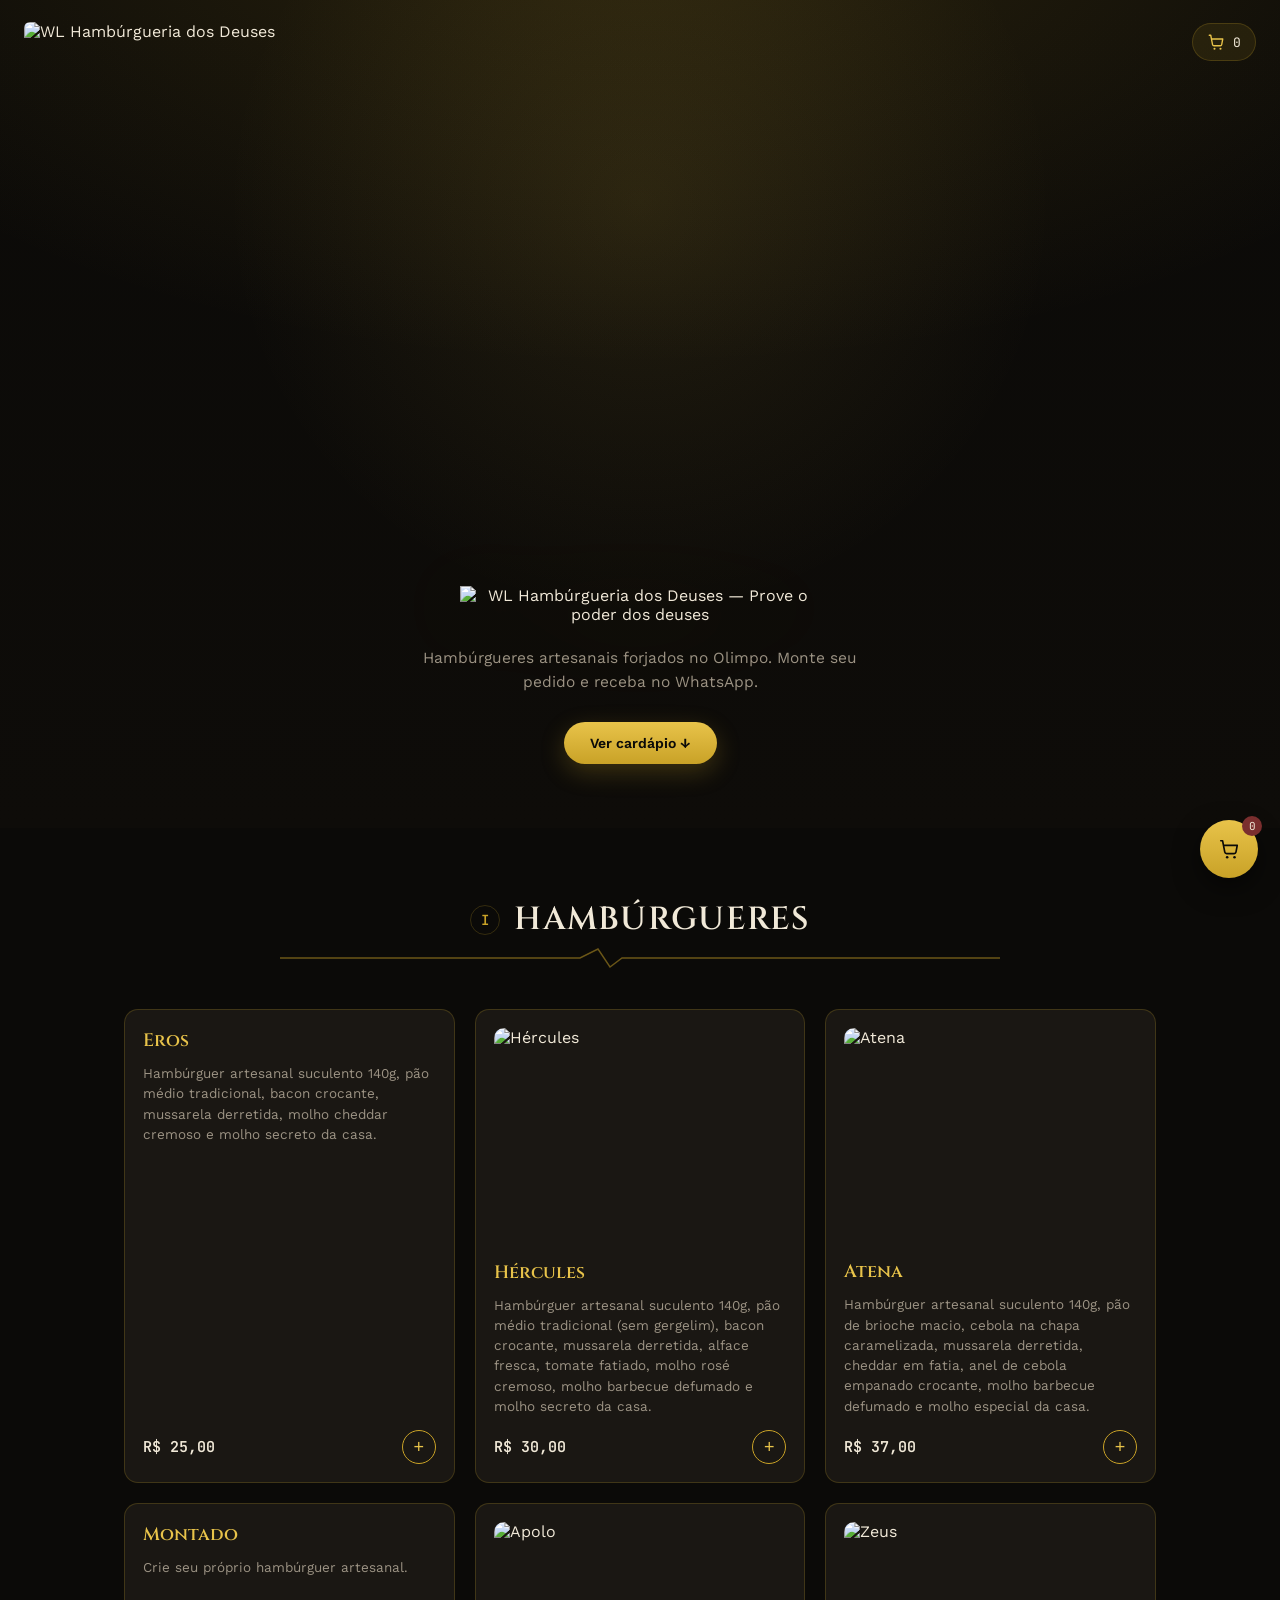
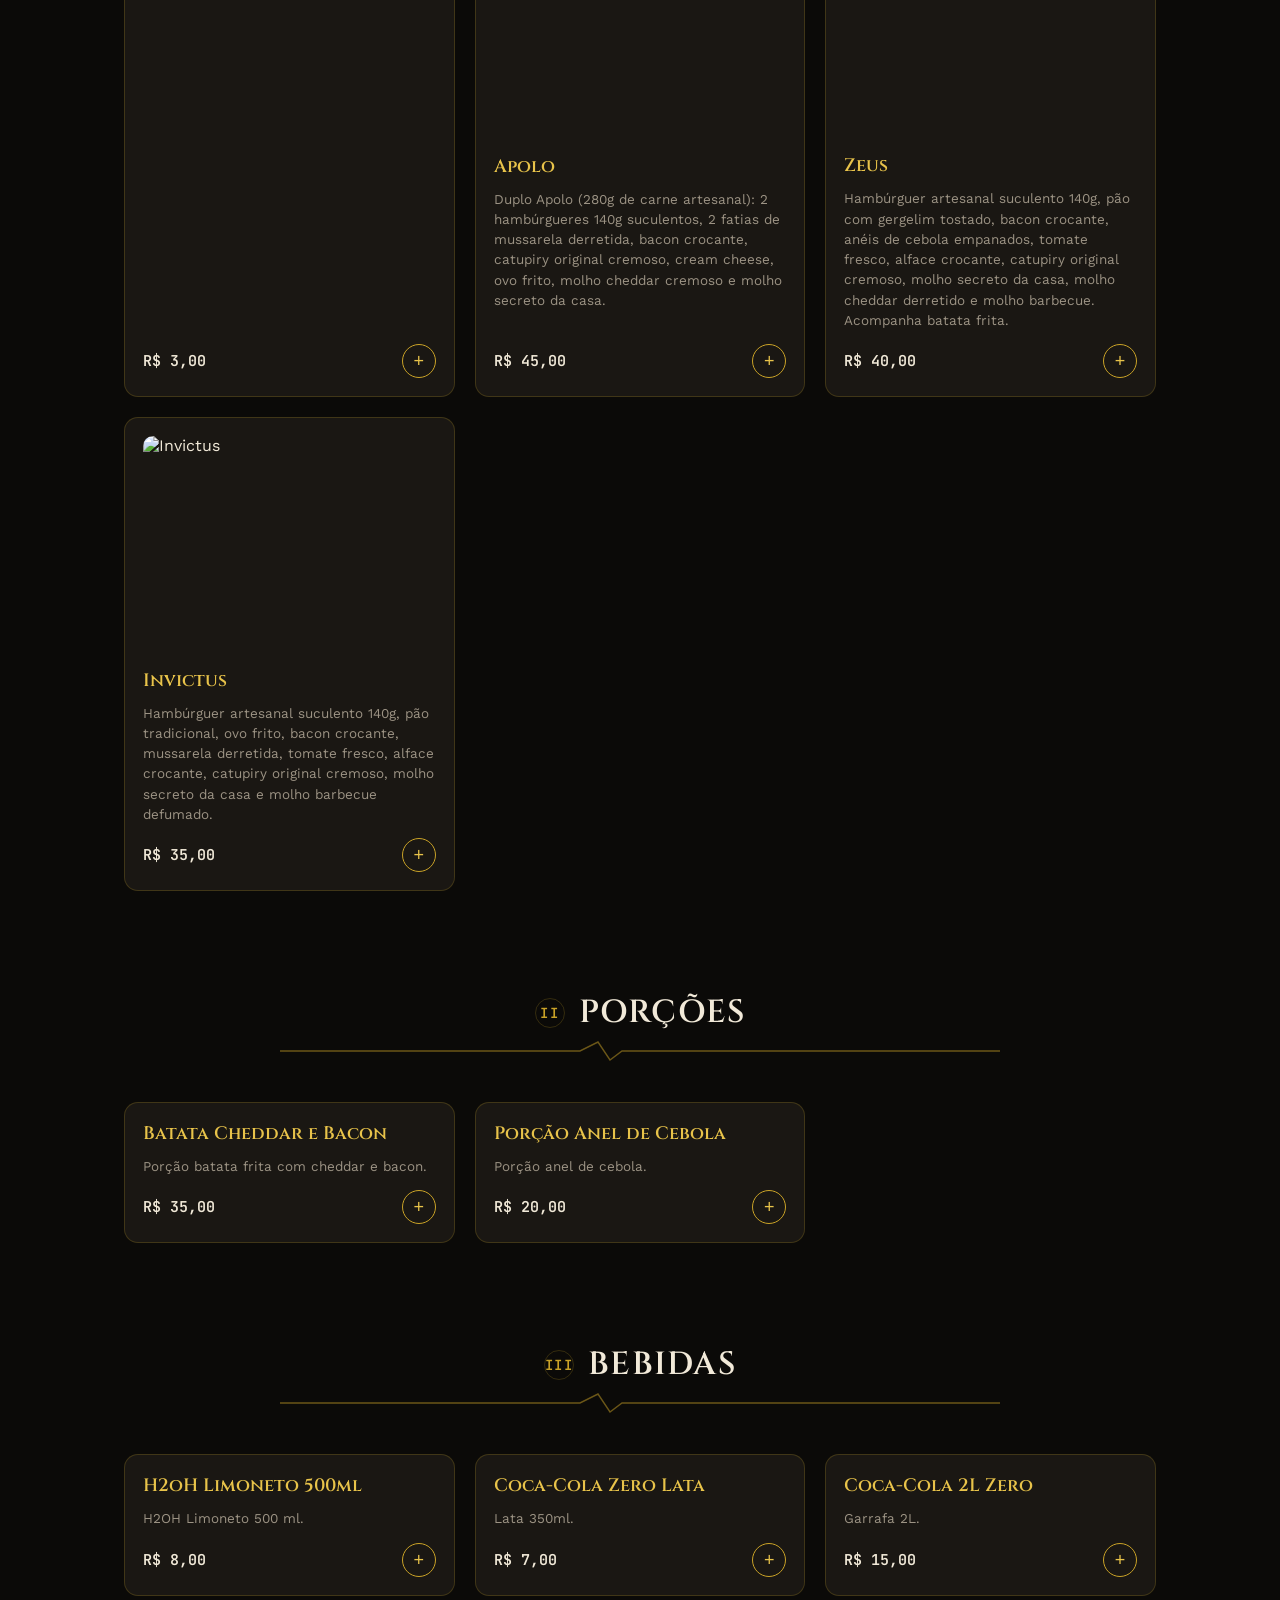
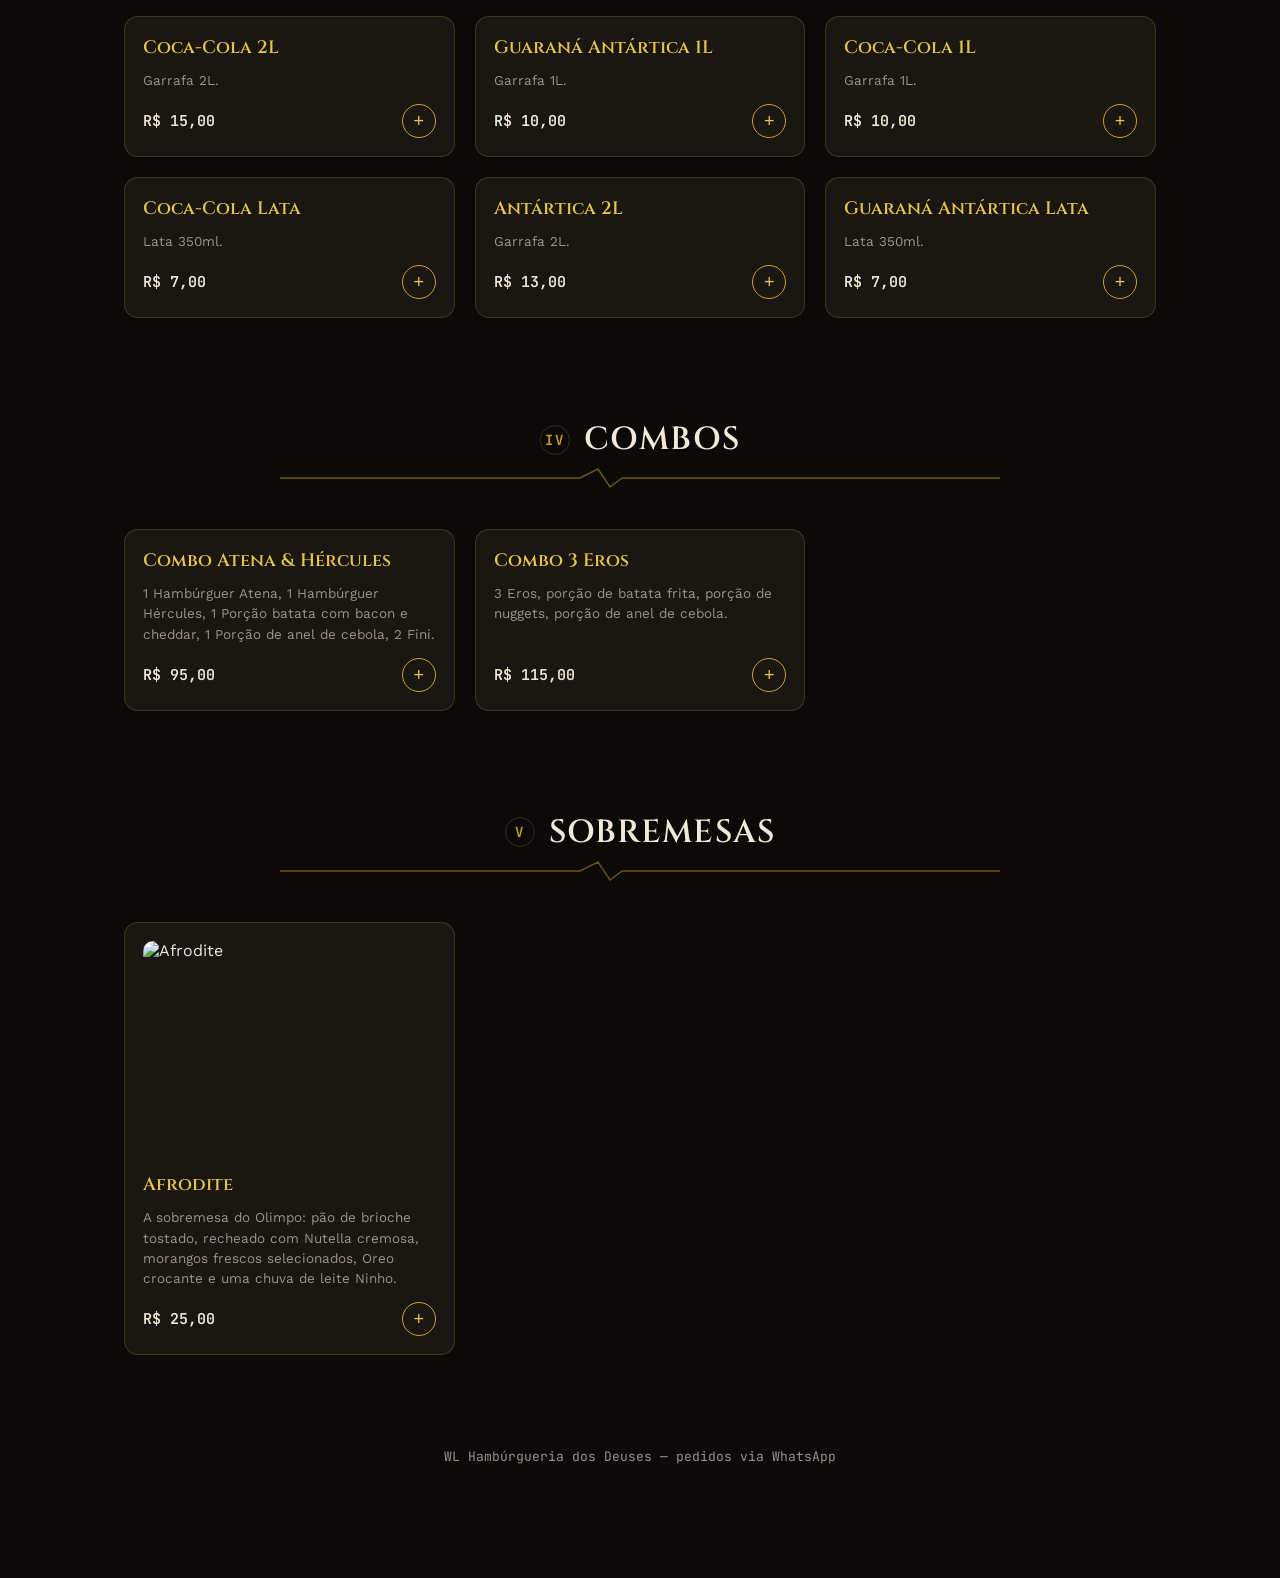
==== index.html @ 0601a6f3 "Add files via upload" ====
<!DOCTYPE html>
<html lang="pt-BR">
<head>
<meta charset="UTF-8">
<meta name="viewport" content="width=device-width, initial-scale=1.0">
<title>WL Hambúrgueria dos Deuses</title>
<meta name="description" content="Cardápio digital da WL Hambúrgueria dos Deuses — peça pelo WhatsApp.">
<link rel="preconnect" href="https://fonts.googleapis.com">
<link rel="preconnect" href="https://fonts.gstatic.com" crossorigin>
<link href="https://fonts.googleapis.com/css2?family=Cinzel:wght@500;600;700;800&family=Work+Sans:wght@400;500;600;700&family=JetBrains+Mono:wght@500;600&display=swap" rel="stylesheet">
<link rel="stylesheet" href="styles.css">
</head>
<body>

<!-- Lightning bolt divider template (reused via CSS background) -->

<header class="hero">
  <div class="hero-glow"></div>
  <nav class="topbar">
    <img src="logo.jpg" alt="WL Hambúrgueria dos Deuses" class="brand-logo">
    <button class="cart-pill" id="openCartTop" aria-label="Abrir carrinho">
      <svg width="18" height="18" viewBox="0 0 24 24" fill="none"><path d="M3 3h2l2.4 12.4a2 2 0 002 1.6h8.2a2 2 0 002-1.6L21 8H6" stroke="currentColor" stroke-width="1.8" stroke-linecap="round" stroke-linejoin="round"/><circle cx="10" cy="21" r="1.4" fill="currentColor"/><circle cx="18" cy="21" r="1.4" fill="currentColor"/></svg>
      <span id="cartCountTop">0</span>
    </button>
  </nav>

  <div class="hero-content">
    <img src="logo.jpg" alt="WL Hambúrgueria dos Deuses — Prove o poder dos deuses" class="hero-logo">
    <p class="hero-sub">Hambúrgueres artesanais forjados no Olimpo. Monte seu pedido e receba no WhatsApp.</p>
    <a href="#cardapio" class="cta-scroll">Ver cardápio ↓</a>
  </div>
</header>

<main id="cardapio">

  <section class="menu-section" id="hamburgueres">
    <h2 class="section-title"><span class="section-num">I</span> Hambúrgueres</h2>
    <div class="bolt-divider" aria-hidden="true"></div>
    <div class="grid" id="grid-hamburgueres"></div>
  </section>

  <section class="menu-section" id="porcoes">
    <h2 class="section-title"><span class="section-num">II</span> Porções</h2>
    <div class="bolt-divider" aria-hidden="true"></div>
    <div class="grid" id="grid-porcoes"></div>
  </section>

  <section class="menu-section" id="bebidas">
    <h2 class="section-title"><span class="section-num">III</span> Bebidas</h2>
    <div class="bolt-divider" aria-hidden="true"></div>
    <div class="grid" id="grid-bebidas"></div>
  </section>

  <section class="menu-section" id="combos">
    <h2 class="section-title"><span class="section-num">IV</span> Combos</h2>
    <div class="bolt-divider" aria-hidden="true"></div>
    <div class="grid" id="grid-combos"></div>
  </section>

  <section class="menu-section" id="sobremesas">
    <h2 class="section-title"><span class="section-num">V</span> Sobremesas</h2>
    <div class="bolt-divider" aria-hidden="true"></div>
    <div class="grid" id="grid-sobremesas"></div>
  </section>

</main>

<footer class="site-footer">
  <p>WL Hambúrgueria dos Deuses — pedidos via WhatsApp</p>
</footer>

<!-- Floating cart button (mobile-friendly) -->
<button class="fab-cart" id="openCartFab" aria-label="Abrir carrinho">
  <svg width="22" height="22" viewBox="0 0 24 24" fill="none"><path d="M3 3h2l2.4 12.4a2 2 0 002 1.6h8.2a2 2 0 002-1.6L21 8H6" stroke="currentColor" stroke-width="1.8" stroke-linecap="round" stroke-linejoin="round"/><circle cx="10" cy="21" r="1.4" fill="currentColor"/><circle cx="18" cy="21" r="1.4" fill="currentColor"/></svg>
  <span class="fab-count" id="cartCountFab">0</span>
</button>

<!-- Cart drawer -->
<div class="overlay" id="overlay"></div>
<aside class="cart-drawer" id="cartDrawer" aria-label="Carrinho">
  <div class="cart-header">
    <h3>Seu pedido</h3>
    <button class="close-cart" id="closeCart" aria-label="Fechar carrinho">✕</button>
  </div>
  <div class="cart-items" id="cartItems">
    <p class="cart-empty" id="cartEmptyMsg">Seu carrinho está vazio. O Olimpo espera sua fome.</p>
  </div>
  <div class="cart-footer">
    <div class="cart-subtotal-row">
      <span>Subtotal</span>
      <span id="cartSubtotal">R$ 0,00</span>
    </div>
    <div class="cart-subtotal-row">
      <span>Taxa de entrega</span>
      <span id="cartDelivery">R$ 3,00</span>
    </div>
    <div class="cart-total-row">
      <span>Total</span>
      <span id="cartTotal">R$ 0,00</span>
    </div>
    <textarea id="cartNotes" placeholder="Observações (ex: ponto da carne, endereço, sem cebola...)" rows="2"></textarea>
    <button class="checkout-btn" id="checkoutBtn">Finalizar pelo WhatsApp</button>
  </div>
</aside>

<!-- Toast -->
<div class="toast" id="toast"></div>

<script src="script.js"></script>
</body>
</html>
---- styles.css ----
:root{
  --ink:#0B0A08;
  --ink-2:#141210;
  --card:#1A1713;
  --gold:#C9A227;
  --gold-bright:#E8C34A;
  --cream:#F1E9D8;
  --stone:#9C9384;
  --oxblood:#7A2E2E;
  --line: rgba(201,162,39,0.22);
  --radius: 14px;
  --shadow: 0 12px 30px rgba(0,0,0,0.45);
}

*{box-sizing:border-box;}
html{scroll-behavior:smooth;}
body{
  margin:0;
  background:var(--ink);
  color:var(--cream);
  font-family:'Work Sans', sans-serif;
  -webkit-font-smoothing:antialiased;
}

::selection{ background:var(--gold); color:var(--ink); }

/* ---------- HERO ---------- */
.hero{
  position:relative;
  min-height:92vh;
  display:flex;
  flex-direction:column;
  justify-content:space-between;
  overflow:hidden;
  background:
    radial-gradient(120% 90% at 50% -10%, rgba(201,162,39,0.16), transparent 60%),
    linear-gradient(180deg, #0B0A08 0%, #0E0C09 100%);
}
.hero-glow{
  position:absolute;
  top:-30%;
  left:50%;
  transform:translateX(-50%);
  width:900px;
  height:900px;
  background:radial-gradient(circle, rgba(232,195,74,0.10) 0%, transparent 65%);
  pointer-events:none;
}

.topbar{
  position:relative;
  display:flex;
  justify-content:space-between;
  align-items:center;
  padding:22px 24px;
  z-index:2;
}
.brand-logo{
  height:40px;
  width:auto;
  display:block;
  border-radius:6px;
}
.cart-pill{
  display:flex;
  align-items:center;
  gap:8px;
  background:rgba(201,162,39,0.10);
  border:1px solid var(--line);
  color:var(--cream);
  padding:9px 14px;
  border-radius:999px;
  font-family:'JetBrains Mono', monospace;
  font-size:13px;
  cursor:pointer;
}
.cart-pill svg{ color:var(--gold-bright); }

.hero-content{
  position:relative;
  z-index:2;
  padding:8px 24px 64px;
  text-align:center;
}
.eyebrow{
  font-family:'JetBrains Mono', monospace;
  letter-spacing:0.22em;
  text-transform:uppercase;
  color:var(--gold);
  font-size:12px;
  margin:0 0 18px;
}
.hero-title{
  font-family:'Cinzel', serif;
  font-weight:800;
  font-size:clamp(40px, 11vw, 78px);
  line-height:1.02;
  letter-spacing:0.01em;
  margin:0;
  background:linear-gradient(180deg, var(--gold-bright) 0%, var(--gold) 55%, #9c7f22 100%);
  -webkit-background-clip:text;
  background-clip:text;
  color:transparent;
  text-shadow:0 0 60px rgba(232,195,74,0.18);
}

/* Signature: hand-drawn lightning-bolt rule, echoing the logo's bolt */
.bolt-rule{
  width:64px;
  height:34px;
  margin:26px auto;
  background: url("data:image/svg+xml;utf8,<svg xmlns='http://www.w3.org/2000/svg' viewBox='0 0 64 34'><path d='M36 1 L10 19 H26 L18 33 L54 13 H36 Z' fill='none' stroke='%23C9A227' stroke-width='2.4' stroke-linejoin='round'/></svg>") no-repeat center / contain;
}
.bolt-divider{
  width:100%;
  max-width:720px;
  height:22px;
  margin:0 auto 40px;
  background: url("data:image/svg+xml;utf8,<svg xmlns='http://www.w3.org/2000/svg' viewBox='0 0 720 22' preserveAspectRatio='none'><path d='M0 11 H300 L318 2 L330 20 L342 11 H720' fill='none' stroke='%23C9A227' stroke-opacity='0.5' stroke-width='1.4'/></svg>") no-repeat center / contain;
}

.hero-logo{
  width:min(360px, 78vw);
  height:auto;
  margin:6px auto 22px;
  display:block;
  filter:drop-shadow(0 12px 40px rgba(201,162,39,0.22));
}

.hero-sub{
  max-width:440px;
  margin:0 auto 28px;
  color:var(--stone);
  font-size:15.5px;
  line-height:1.55;
}
.cta-scroll{
  display:inline-block;
  color:var(--ink);
  background:linear-gradient(180deg, var(--gold-bright), var(--gold));
  font-weight:600;
  font-size:14px;
  padding:13px 26px;
  border-radius:999px;
  text-decoration:none;
  box-shadow:0 8px 24px rgba(201,162,39,0.25);
}

/* ---------- MENU ---------- */
.menu-section{
  max-width:1080px;
  margin:0 auto;
  padding:70px 24px 10px;
}
.section-title{
  font-family:'Cinzel', serif;
  font-weight:600;
  font-size:clamp(24px,4vw,32px);
  letter-spacing:0.04em;
  text-transform:uppercase;
  color:var(--cream);
  text-align:center;
  margin:0 0 6px;
  display:flex;
  align-items:center;
  justify-content:center;
  gap:14px;
}
.section-num{
  font-family:'JetBrains Mono', monospace;
  font-size:14px;
  color:var(--gold);
  border:1px solid var(--line);
  width:30px;
  height:30px;
  border-radius:50%;
  display:inline-flex;
  align-items:center;
  justify-content:center;
}

.grid{
  display:grid;
  grid-template-columns:repeat(auto-fill, minmax(260px, 1fr));
  gap:20px;
  padding-bottom:20px;
}

.item-card{
  background:var(--card);
  border:1px solid var(--line);
  border-radius:var(--radius);
  padding:18px;
  display:flex;
  flex-direction:column;
  gap:10px;
  transition:border-color .2s ease, transform .2s ease;
}
.item-card:hover{ border-color:rgba(201,162,39,0.5); transform:translateY(-2px); }

.item-photo{
  width:100%;
  aspect-ratio:4/3;
  object-fit:cover;
  border-radius:10px;
  margin-bottom:2px;
}

.item-name{
  font-family:'Cinzel', serif;
  font-weight:600;
  font-size:18px;
  color:var(--gold-bright);
  margin:0;
}
.item-desc{
  font-size:13.5px;
  line-height:1.5;
  color:var(--stone);
  margin:0;
  flex-grow:1;
}
.item-footer{
  display:flex;
  align-items:center;
  justify-content:space-between;
  margin-top:4px;
}
.item-price{
  font-family:'JetBrains Mono', monospace;
  font-size:15px;
  font-weight:600;
  color:var(--cream);
}
.add-btn{
  background:transparent;
  border:1px solid var(--gold);
  color:var(--gold-bright);
  width:34px;
  height:34px;
  border-radius:50%;
  font-size:18px;
  line-height:1;
  cursor:pointer;
  transition:background .15s ease, color .15s ease;
}
.add-btn:hover{ background:var(--gold); color:var(--ink); }

.qty-row{
  display:flex;
  align-items:center;
  gap:10px;
  font-family:'JetBrains Mono', monospace;
}
.qty-row button{
  background:transparent;
  border:1px solid var(--gold);
  color:var(--gold-bright);
  width:30px;
  height:30px;
  border-radius:50%;
  cursor:pointer;
  font-size:15px;
}

/* ---------- FOOTER ---------- */
.site-footer{
  text-align:center;
  padding:50px 24px 100px;
  color:var(--stone);
  font-size:13px;
  font-family:'JetBrains Mono', monospace;
}

/* ---------- FLOATING CART ---------- */
.fab-cart{
  position:fixed;
  bottom:22px;
  right:22px;
  background:linear-gradient(180deg, var(--gold-bright), var(--gold));
  color:var(--ink);
  border:none;
  width:58px;
  height:58px;
  border-radius:50%;
  display:flex;
  align-items:center;
  justify-content:center;
  box-shadow:0 10px 26px rgba(0,0,0,0.5);
  cursor:pointer;
  z-index:40;
}
.fab-count{
  position:absolute;
  top:-4px;
  right:-4px;
  background:var(--oxblood);
  color:var(--cream);
  font-family:'JetBrains Mono', monospace;
  font-size:11px;
  min-width:20px;
  height:20px;
  border-radius:999px;
  display:flex;
  align-items:center;
  justify-content:center;
  padding:0 4px;
}

/* ---------- CART DRAWER ---------- */
.overlay{
  position:fixed; inset:0;
  background:rgba(0,0,0,0.55);
  opacity:0;
  pointer-events:none;
  transition:opacity .25s ease;
  z-index:50;
}
.overlay.open{ opacity:1; pointer-events:auto; }

.cart-drawer{
  position:fixed;
  top:0; right:0;
  height:100%;
  width:min(400px, 100%);
  background:var(--ink-2);
  border-left:1px solid var(--line);
  transform:translateX(100%);
  transition:transform .3s ease;
  z-index:60;
  display:flex;
  flex-direction:column;
}
.cart-drawer.open{ transform:translateX(0); }

.cart-header{
  display:flex; justify-content:space-between; align-items:center;
  padding:20px 22px;
  border-bottom:1px solid var(--line);
}
.cart-header h3{
  font-family:'Cinzel', serif;
  color:var(--gold-bright);
  margin:0;
  font-size:19px;
}
.close-cart{
  background:none; border:none; color:var(--stone);
  font-size:18px; cursor:pointer;
}

.cart-items{
  flex:1;
  overflow-y:auto;
  padding:16px 22px;
  display:flex;
  flex-direction:column;
  gap:14px;
}
.cart-empty{ color:var(--stone); font-size:14px; text-align:center; margin-top:40px; }

.cart-line{
  display:flex;
  justify-content:space-between;
  align-items:center;
  gap:10px;
  border-bottom:1px solid var(--line);
  padding-bottom:12px;
}
.cart-line-name{ font-size:14px; color:var(--cream); }
.cart-line-price{ font-family:'JetBrains Mono', monospace; font-size:12.5px; color:var(--stone); }
.cart-line-remove{
  background:none; border:none; color:var(--oxblood);
  font-size:13px; cursor:pointer; text-decoration:underline;
}

.cart-footer{
  border-top:1px solid var(--line);
  padding:18px 22px 24px;
  display:flex;
  flex-direction:column;
  gap:12px;
}
.cart-subtotal-row{
  display:flex;
  justify-content:space-between;
  font-family:'JetBrains Mono', monospace;
  font-size:13px;
  color:var(--stone);
}
.cart-total-row{
  display:flex;
  justify-content:space-between;
  font-family:'JetBrains Mono', monospace;
  font-size:16px;
  color:var(--gold-bright);
  font-weight:600;
  padding-top:6px;
  border-top:1px solid var(--line);
}
#cartNotes{
  background:var(--card);
  border:1px solid var(--line);
  border-radius:10px;
  color:var(--cream);
  padding:10px 12px;
  font-family:'Work Sans', sans-serif;
  font-size:13px;
  resize:vertical;
}
.checkout-btn{
  background:linear-gradient(180deg, #34C759, #1e9e46);
  color:#fff;
  border:none;
  padding:14px;
  border-radius:10px;
  font-weight:600;
  font-size:15px;
  cursor:pointer;
}
.checkout-btn:disabled{ opacity:0.4; cursor:not-allowed; }

/* ---------- TOAST ---------- */
.toast{
  position:fixed;
  bottom:90px;
  left:50%;
  transform:translateX(-50%) translateY(20px);
  background:var(--card);
  border:1px solid var(--gold);
  color:var(--cream);
  padding:10px 18px;
  border-radius:999px;
  font-size:13px;
  opacity:0;
  pointer-events:none;
  transition:opacity .25s ease, transform .25s ease;
  z-index:80;
}
.toast.show{ opacity:1; transform:translateX(-50%) translateY(0); }

@media (max-width:480px){
  .fab-cart{ bottom:18px; right:18px; }
}
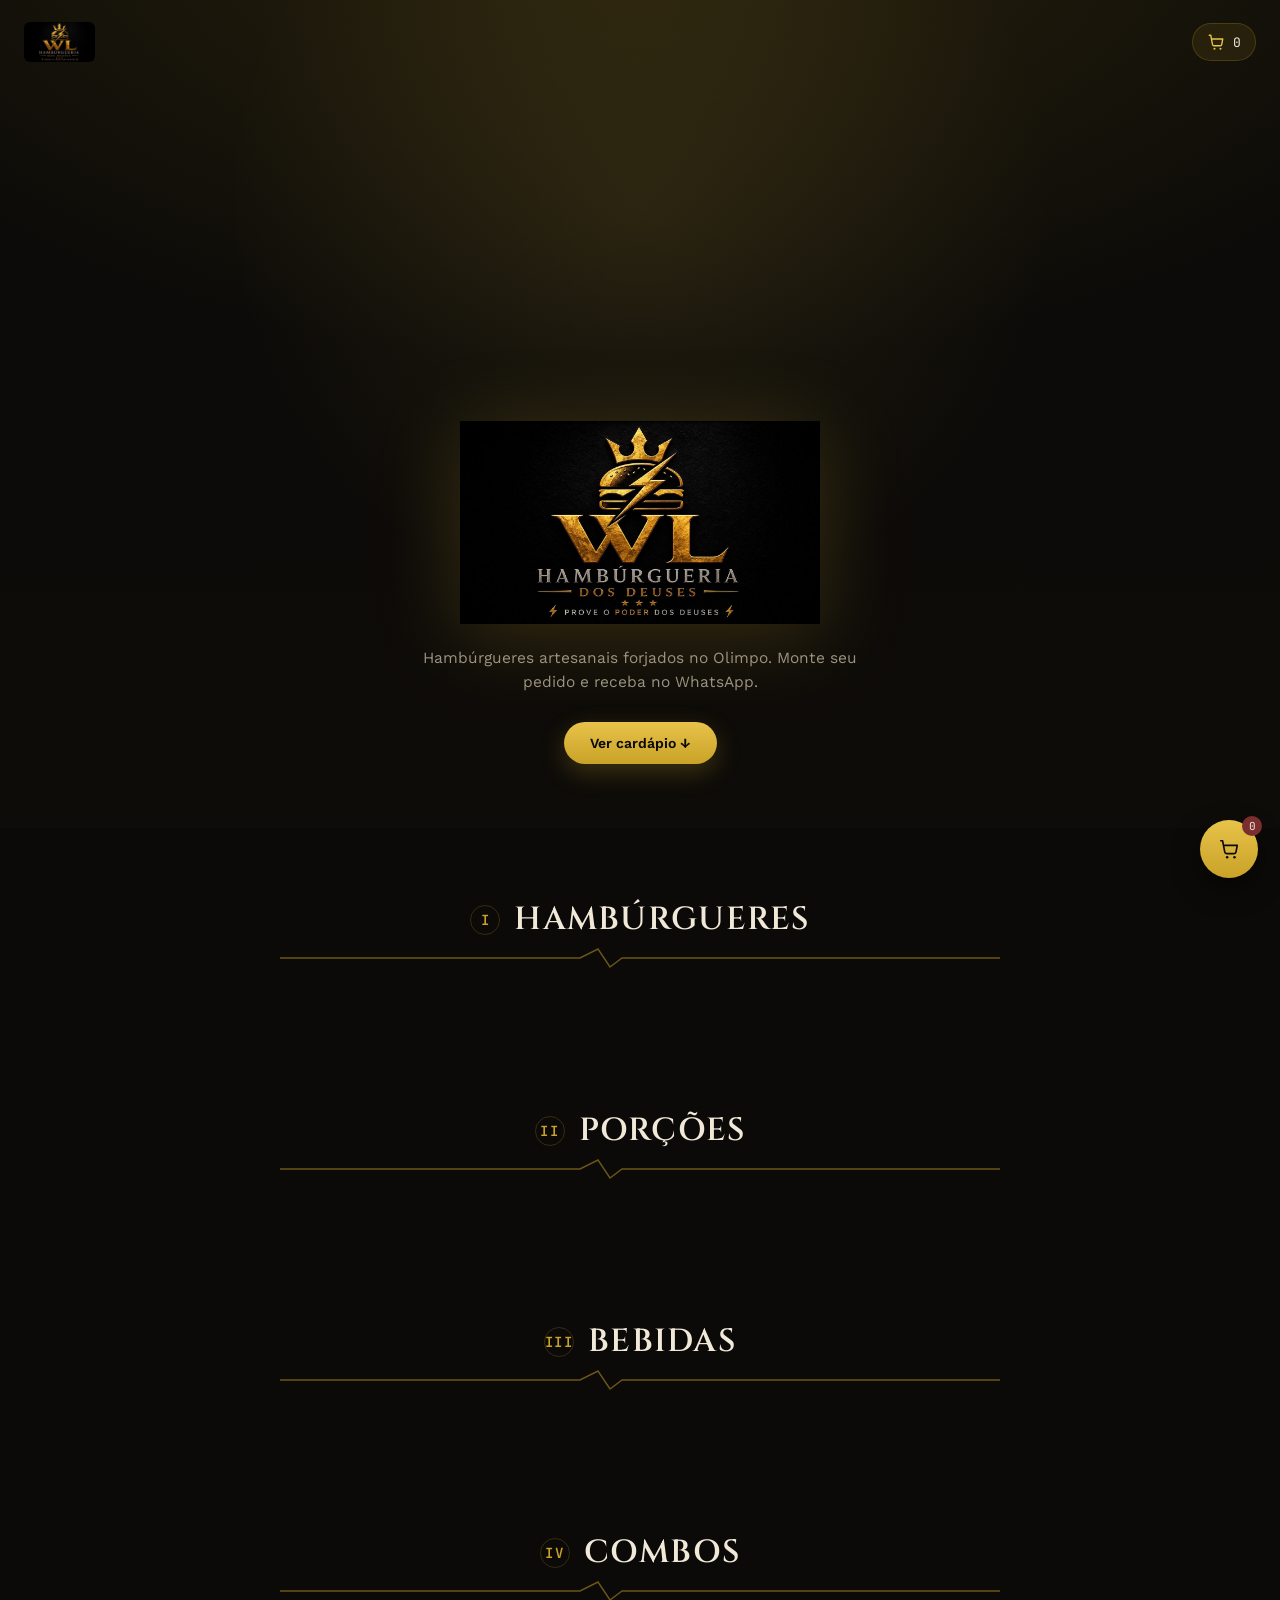
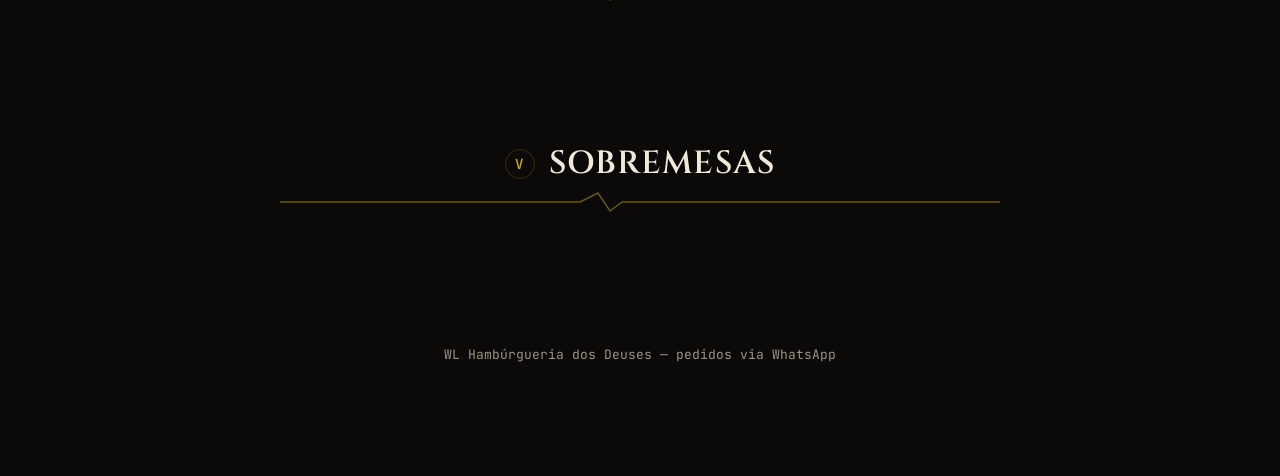
==== commit 448b8e01: "Add files via upload" ====
--- a/index.html
+++ b/index.html
@@ -98,7 +98,19 @@
       <span>Total</span>
       <span id="cartTotal">R$ 0,00</span>
     </div>
-    <textarea id="cartNotes" placeholder="Observações (ex: ponto da carne, endereço, sem cebola...)" rows="2"></textarea>
+    <div class="cart-customer-fields">
+      <input type="text" id="custName" placeholder="Seu nome" autocomplete="name">
+      <input type="text" id="custAddress" placeholder="Endereço (rua, número, bairro)" autocomplete="street-address">
+      <input type="text" id="custReference" placeholder="Ponto de referência">
+      <select id="custPayment">
+        <option value="" disabled selected>Forma de pagamento</option>
+        <option value="Dinheiro">Dinheiro</option>
+        <option value="Cartão de crédito">Cartão de crédito</option>
+        <option value="Cartão de débito">Cartão de débito</option>
+        <option value="Pix">Pix</option>
+      </select>
+    </div>
+    <textarea id="cartNotes" placeholder="Observações (ex: ponto da carne, sem cebola...)" rows="2"></textarea>
     <button class="checkout-btn" id="checkoutBtn">Finalizar pelo WhatsApp</button>
   </div>
 </aside>
--- a/styles.css
+++ b/styles.css
@@ -380,6 +380,34 @@
   display:flex;
   flex-direction:column;
   gap:12px;
+  overflow-y:auto;
+  max-height:64vh;
+}
+
+.cart-customer-fields{
+  display:flex;
+  flex-direction:column;
+  gap:8px;
+}
+.cart-customer-fields input,
+.cart-customer-fields select{
+  background:var(--card);
+  border:1px solid var(--line);
+  border-radius:10px;
+  color:var(--cream);
+  padding:11px 12px;
+  font-family:'Work Sans', sans-serif;
+  font-size:13.5px;
+  width:100%;
+}
+.cart-customer-fields input::placeholder{
+  color:var(--stone);
+}
+.cart-customer-fields select{
+  color:var(--stone);
+}
+.cart-customer-fields select:valid{
+  color:var(--cream);
 }
 .cart-subtotal-row{
   display:flex;
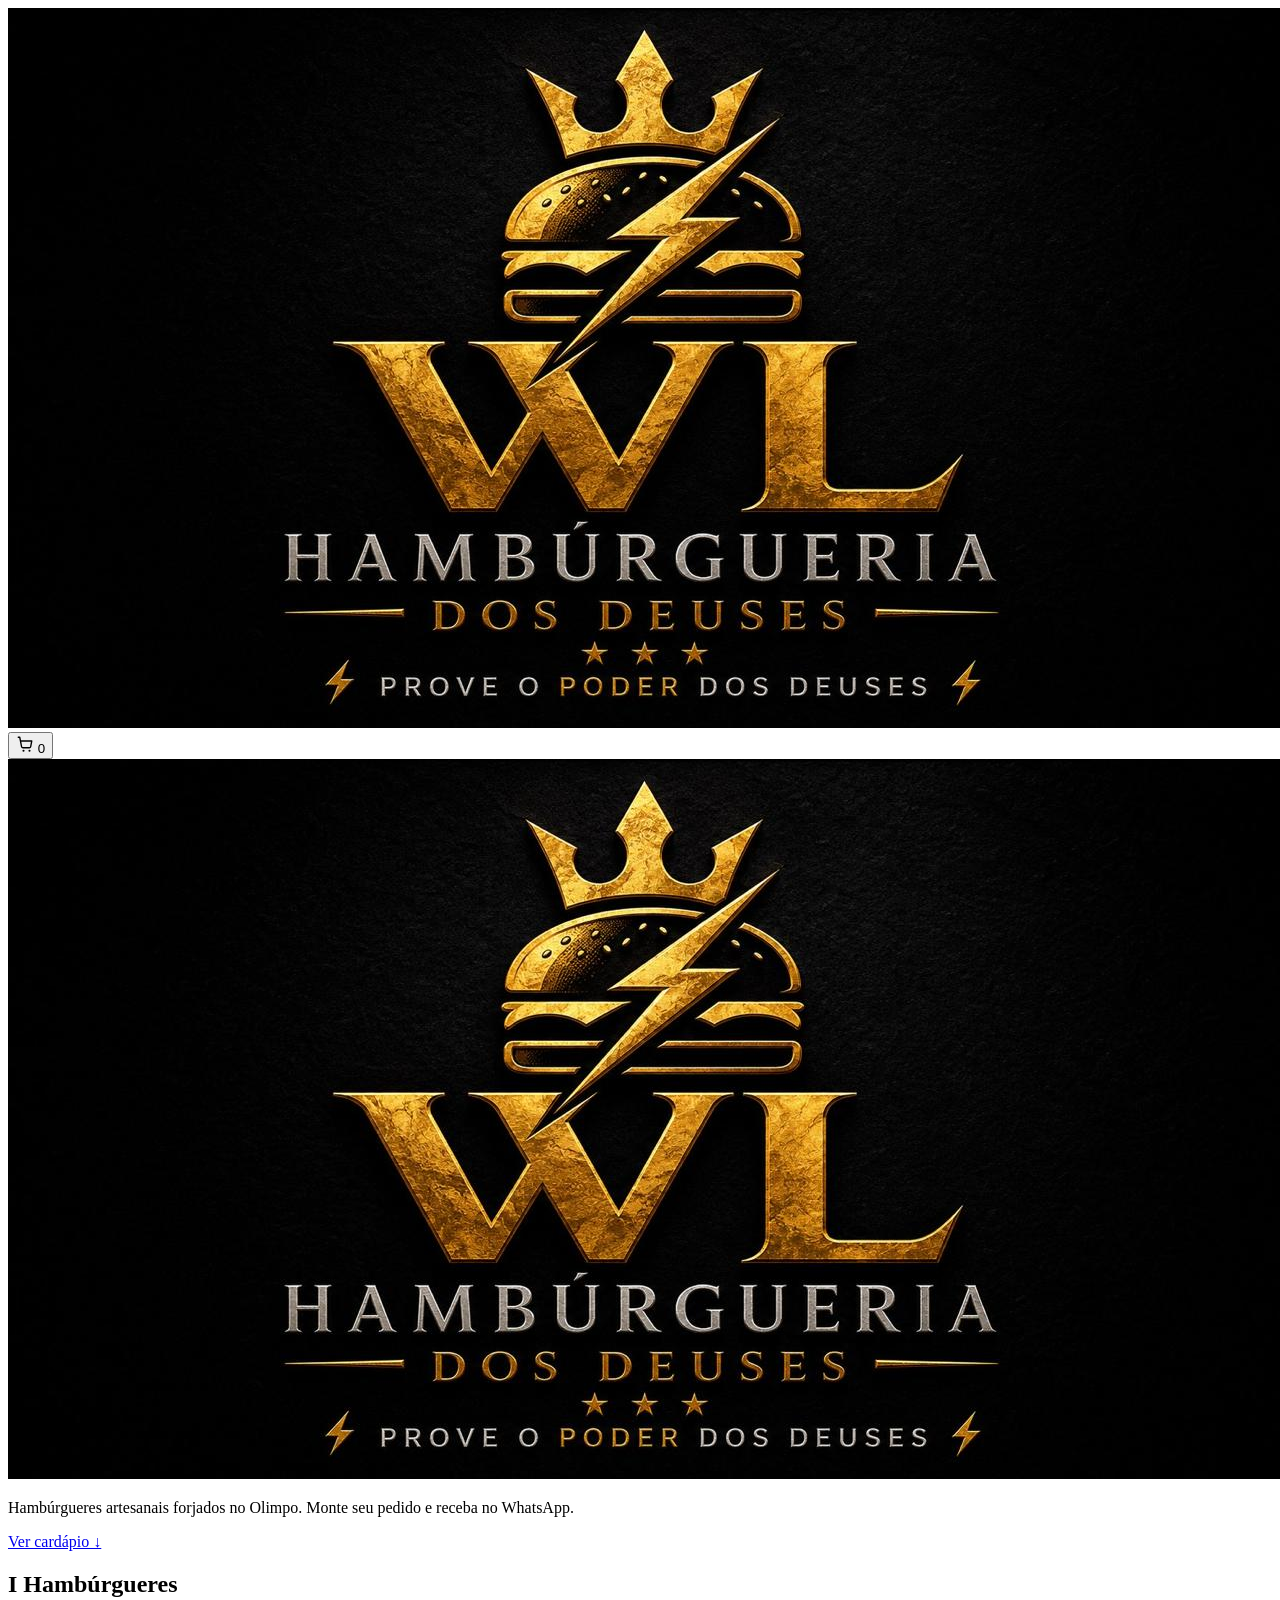
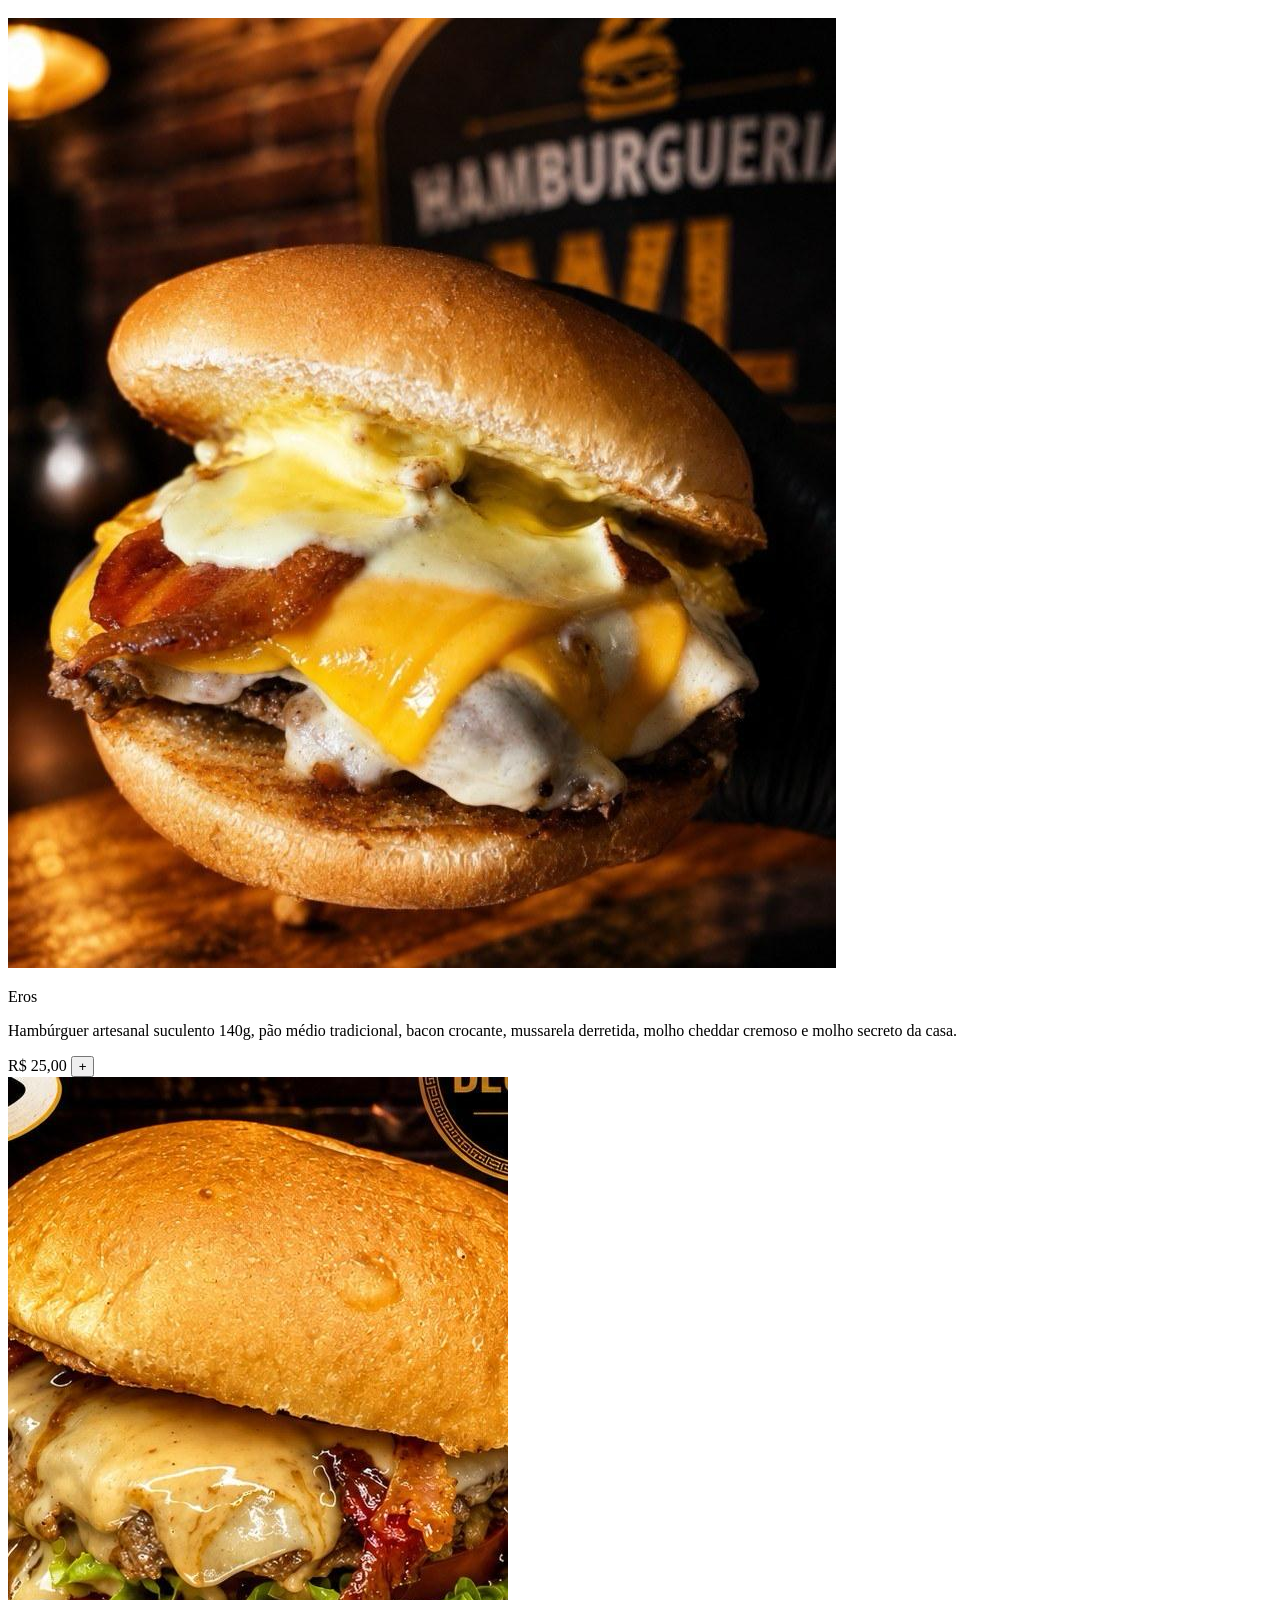
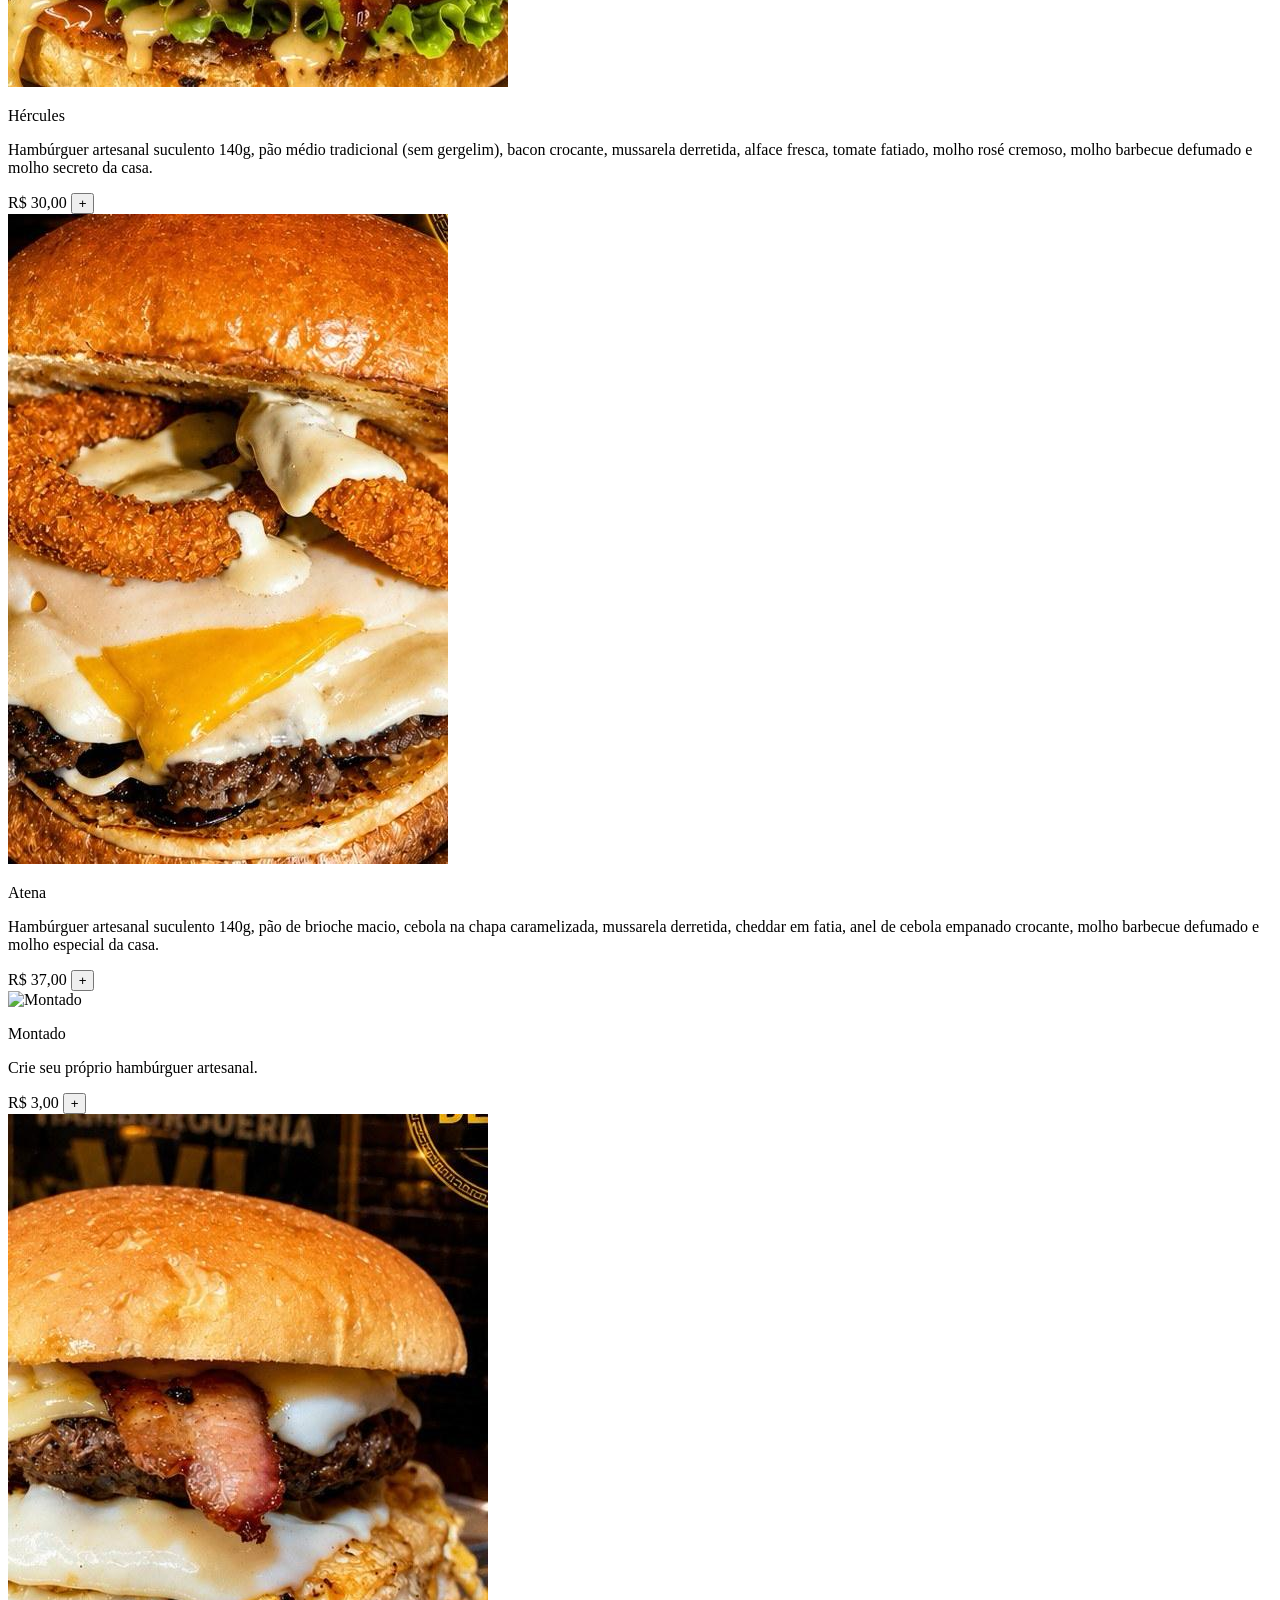
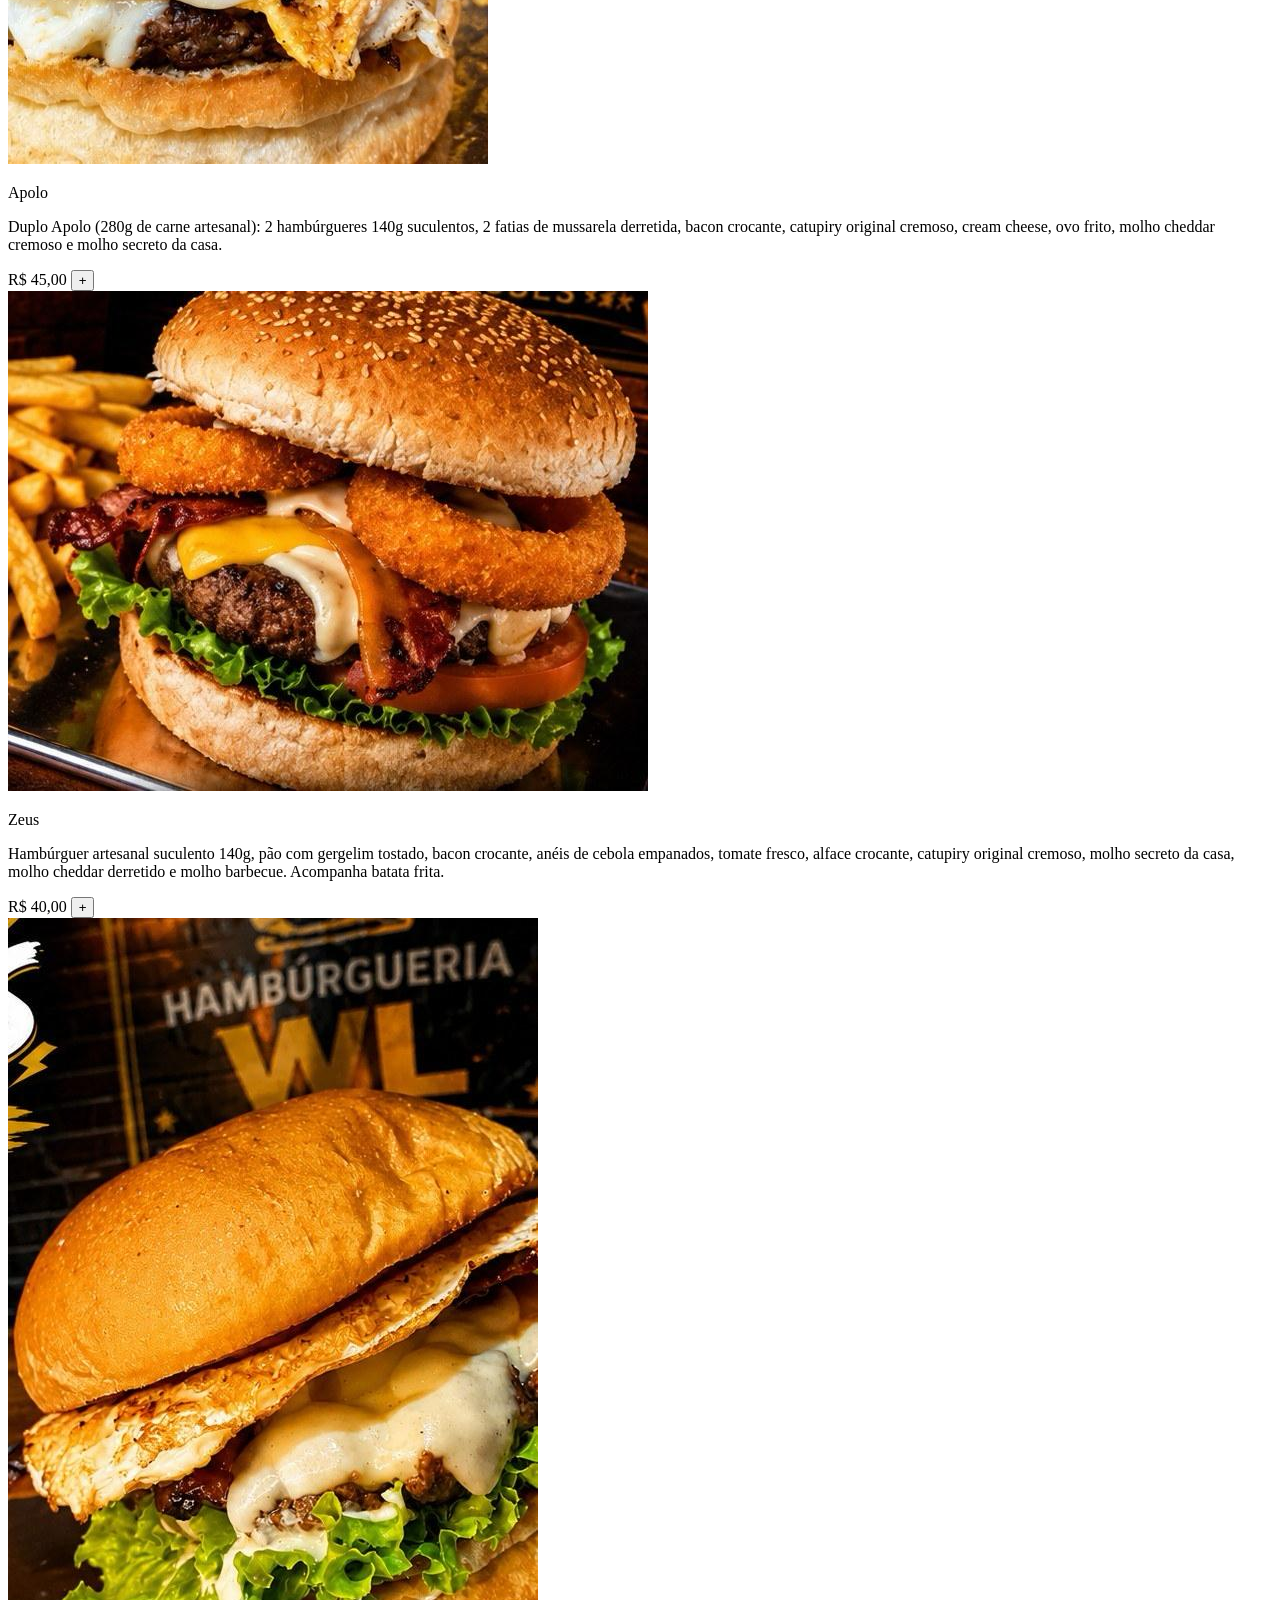
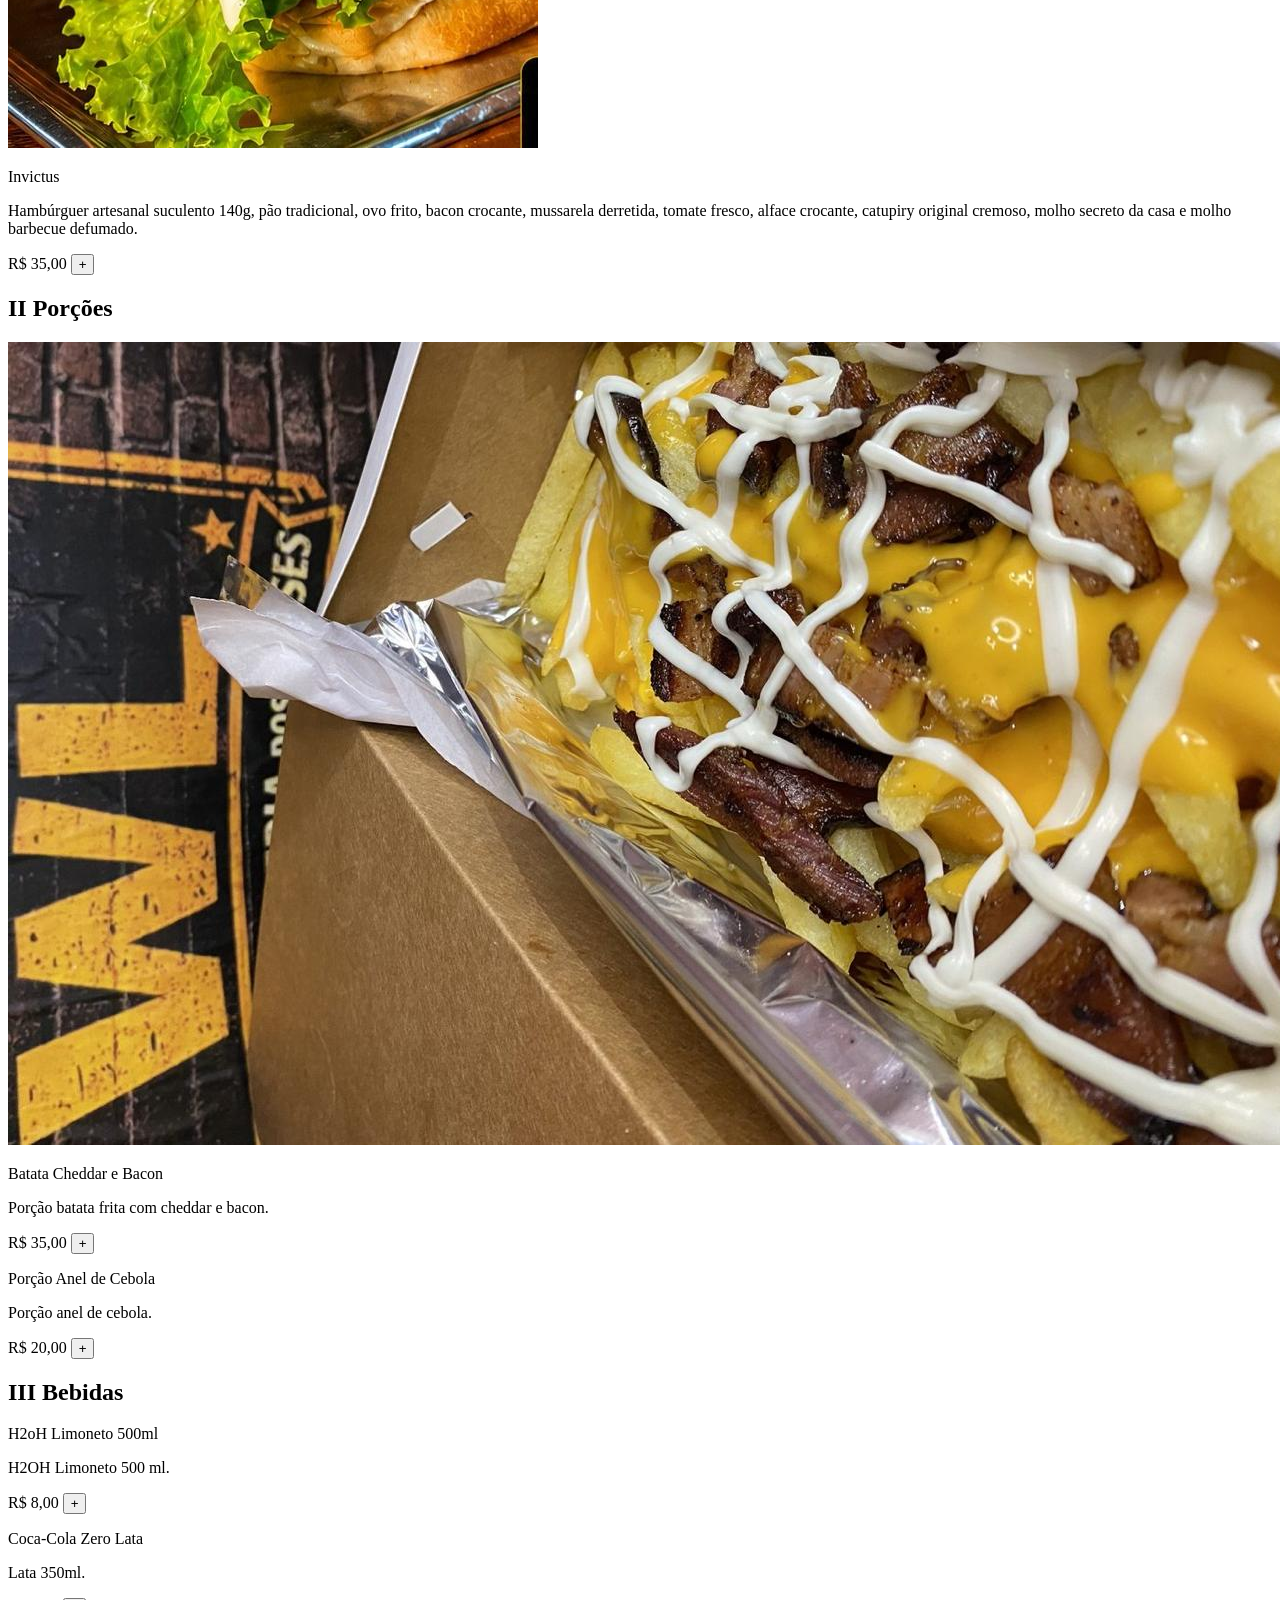
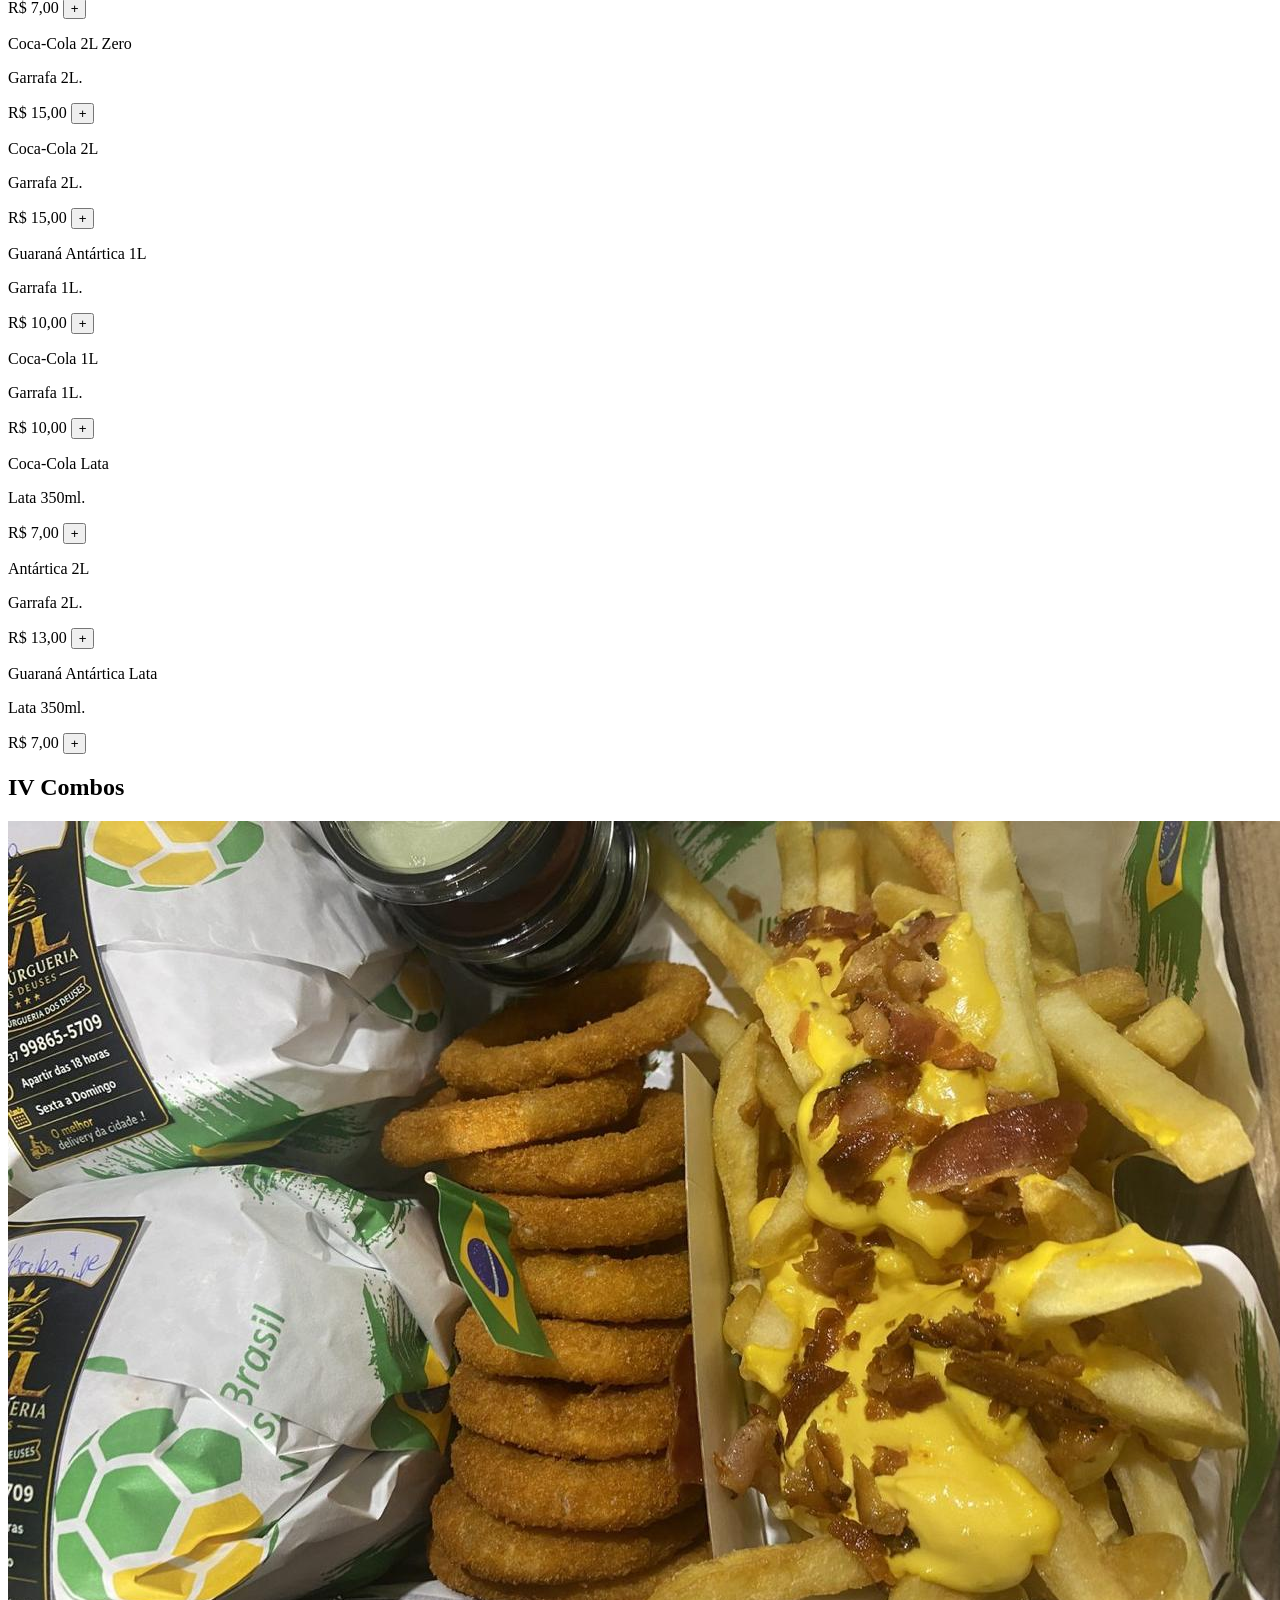
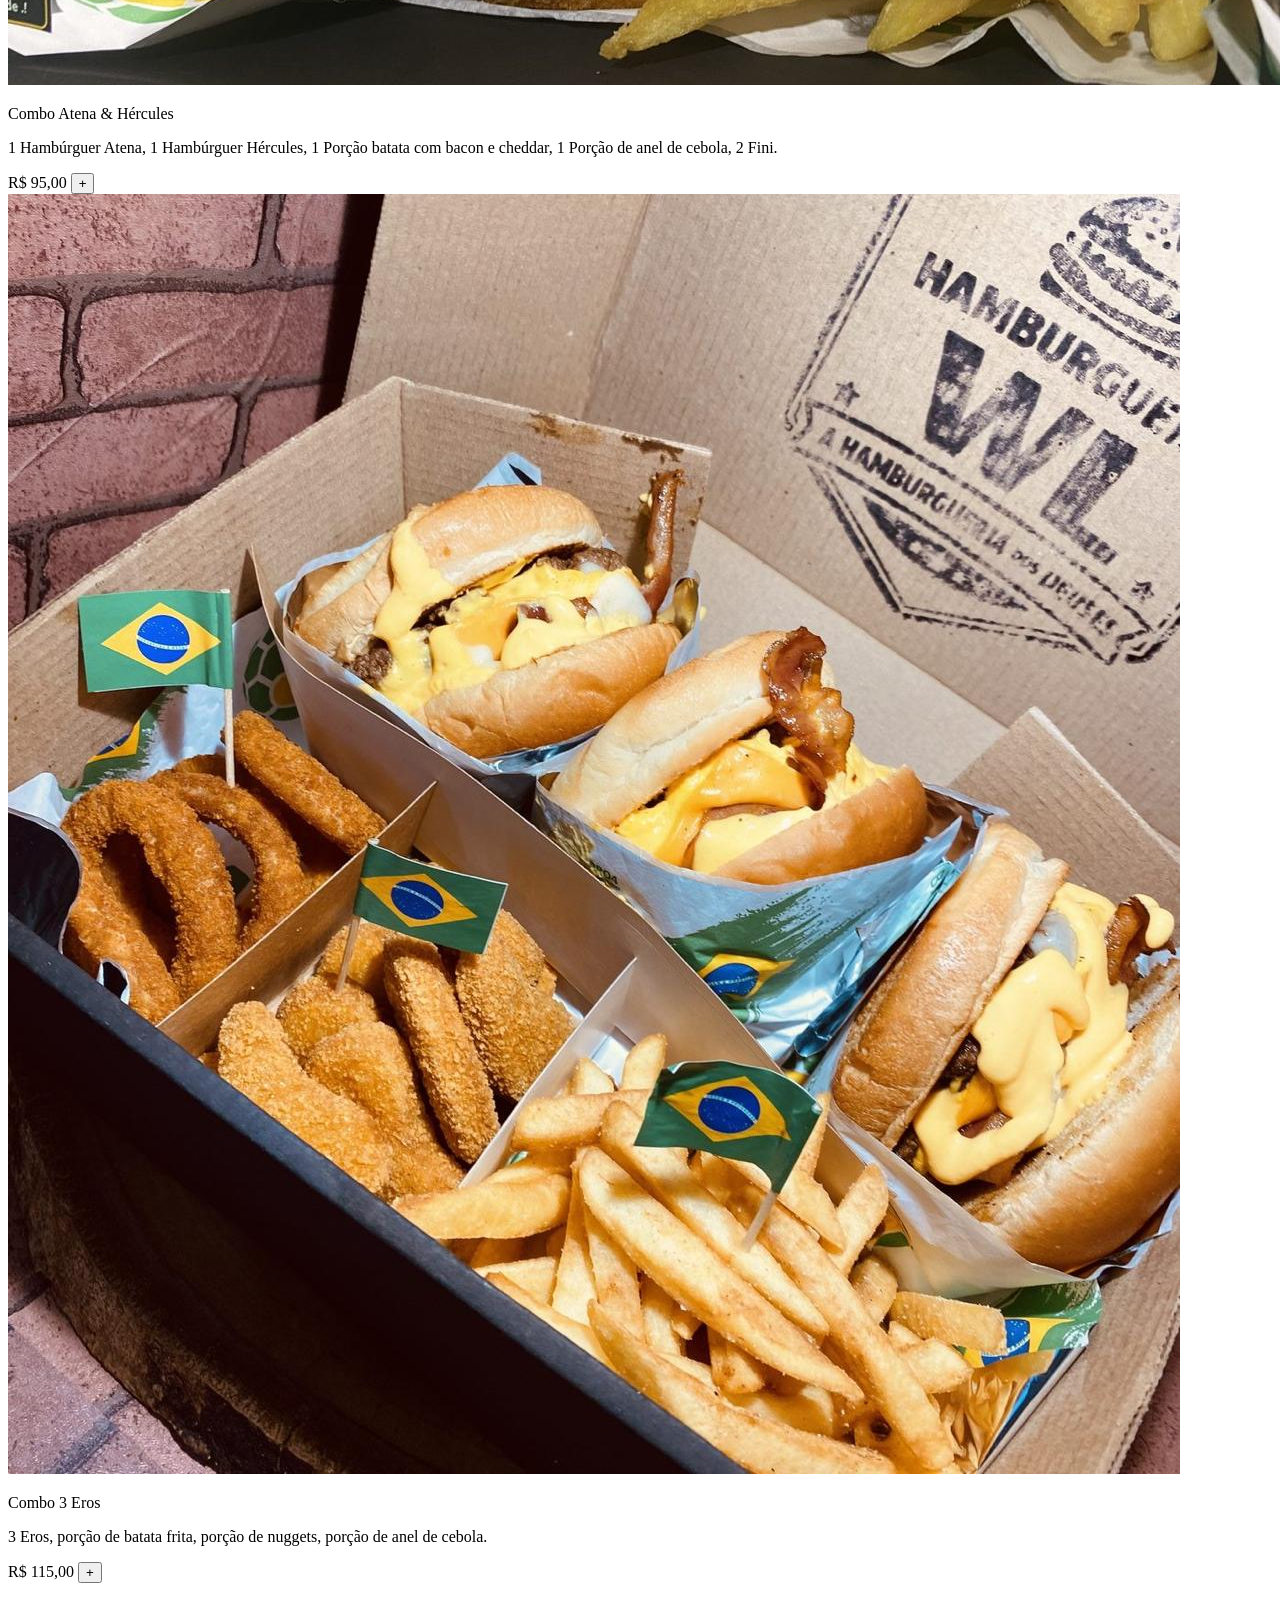
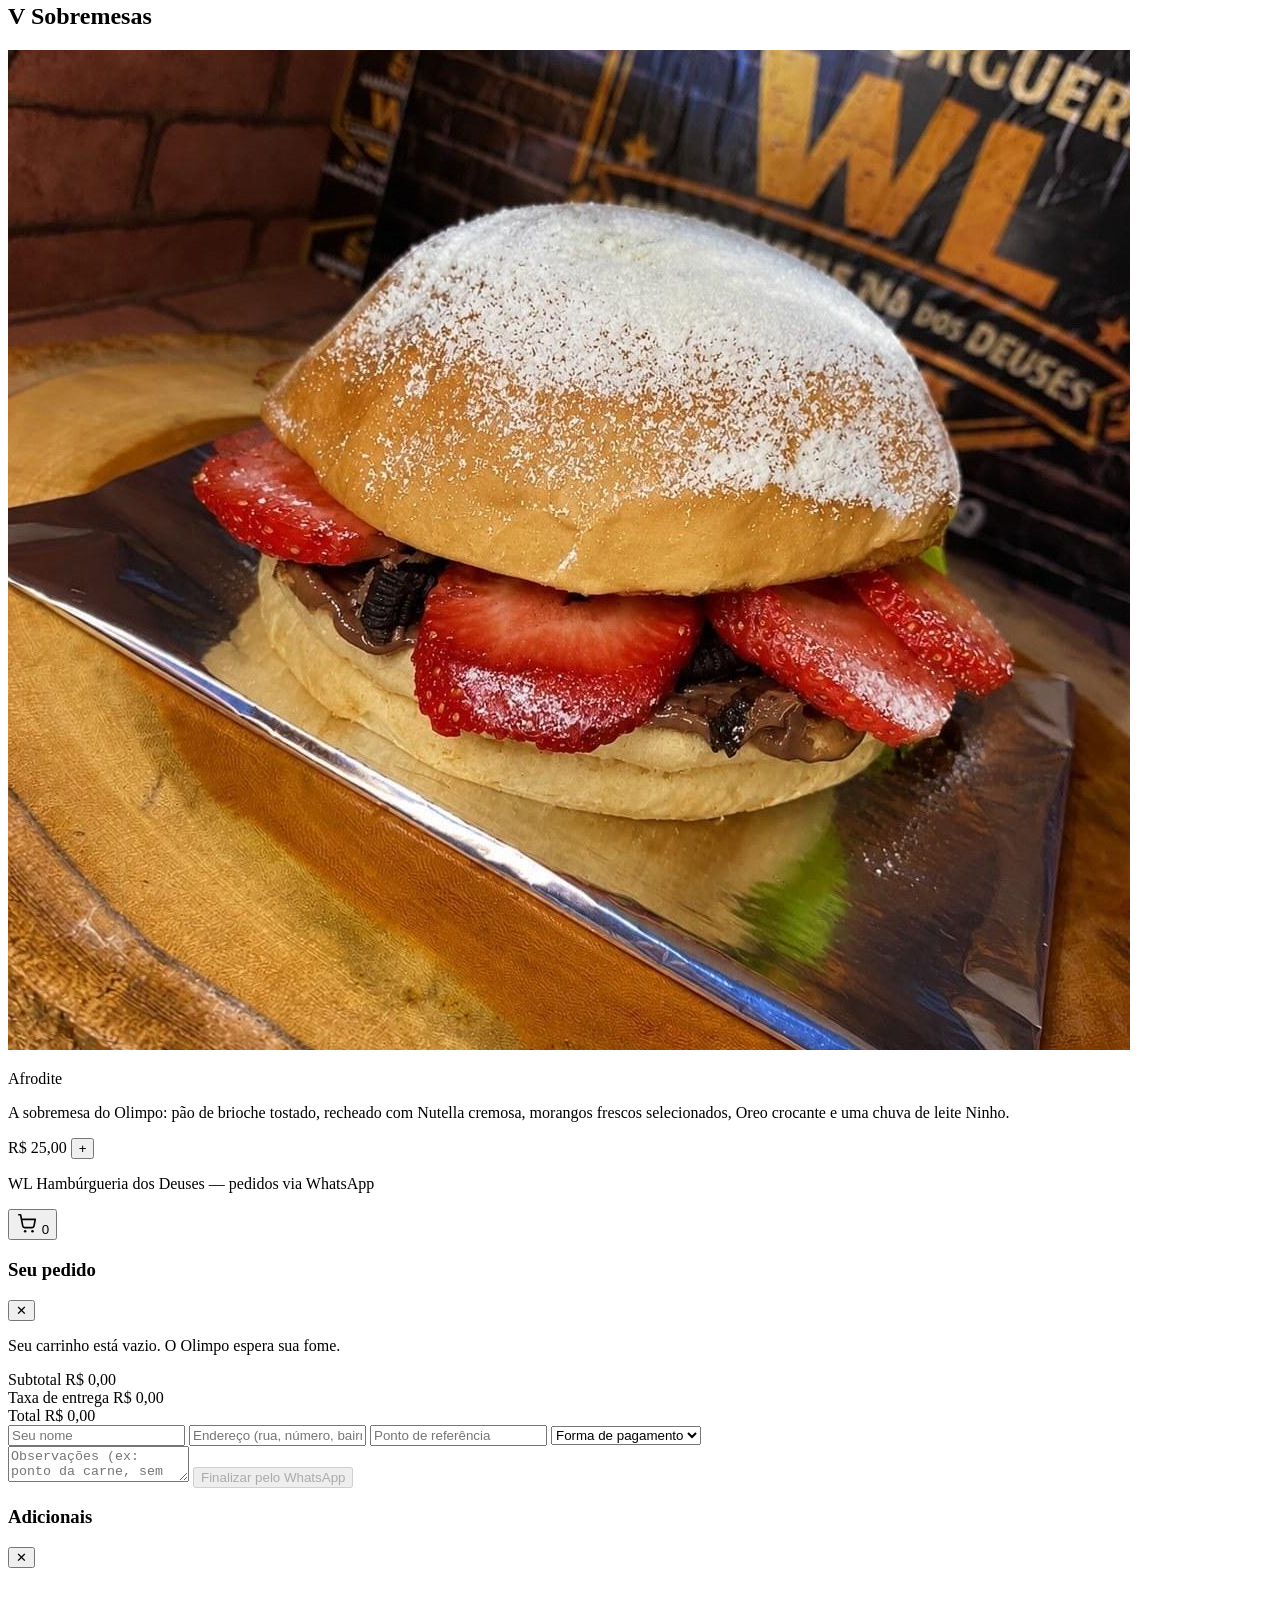
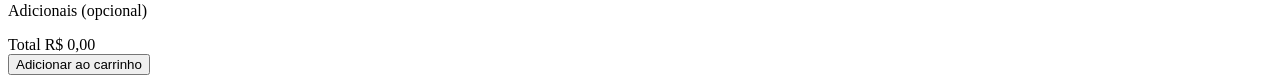
==== commit b9a3c58d: "Rename index (1).html to index.html" ====
--- a/index.html
+++ b/index.html
@@ -115,6 +115,33 @@
   </div>
 </aside>
 
+<!-- Addon modal (customize burger) -->
+<div class="overlay" id="addonOverlay"></div>
+<aside class="addon-modal" id="addonModal" aria-label="Adicionais">
+  <div class="cart-header">
+    <h3>Adicionais</h3>
+    <button class="close-cart" id="closeAddonModal" aria-label="Fechar">✕</button>
+  </div>
+  <div class="addon-modal-body">
+    <div class="addon-item-header">
+      <img id="addonModalPhoto" class="addon-item-photo" src="" alt="">
+      <div>
+        <p class="addon-item-name" id="addonModalName"></p>
+        <p class="addon-item-desc" id="addonModalDesc"></p>
+      </div>
+    </div>
+    <p class="addon-section-label">Adicionais (opcional)</p>
+    <div id="addonList"></div>
+  </div>
+  <div class="cart-footer">
+    <div class="cart-total-row">
+      <span>Total</span>
+      <span id="addonModalTotal">R$ 0,00</span>
+    </div>
+    <button class="checkout-btn" id="addonConfirmBtn">Adicionar ao carrinho</button>
+  </div>
+</aside>
+
 <!-- Toast -->
 <div class="toast" id="toast"></div>
 
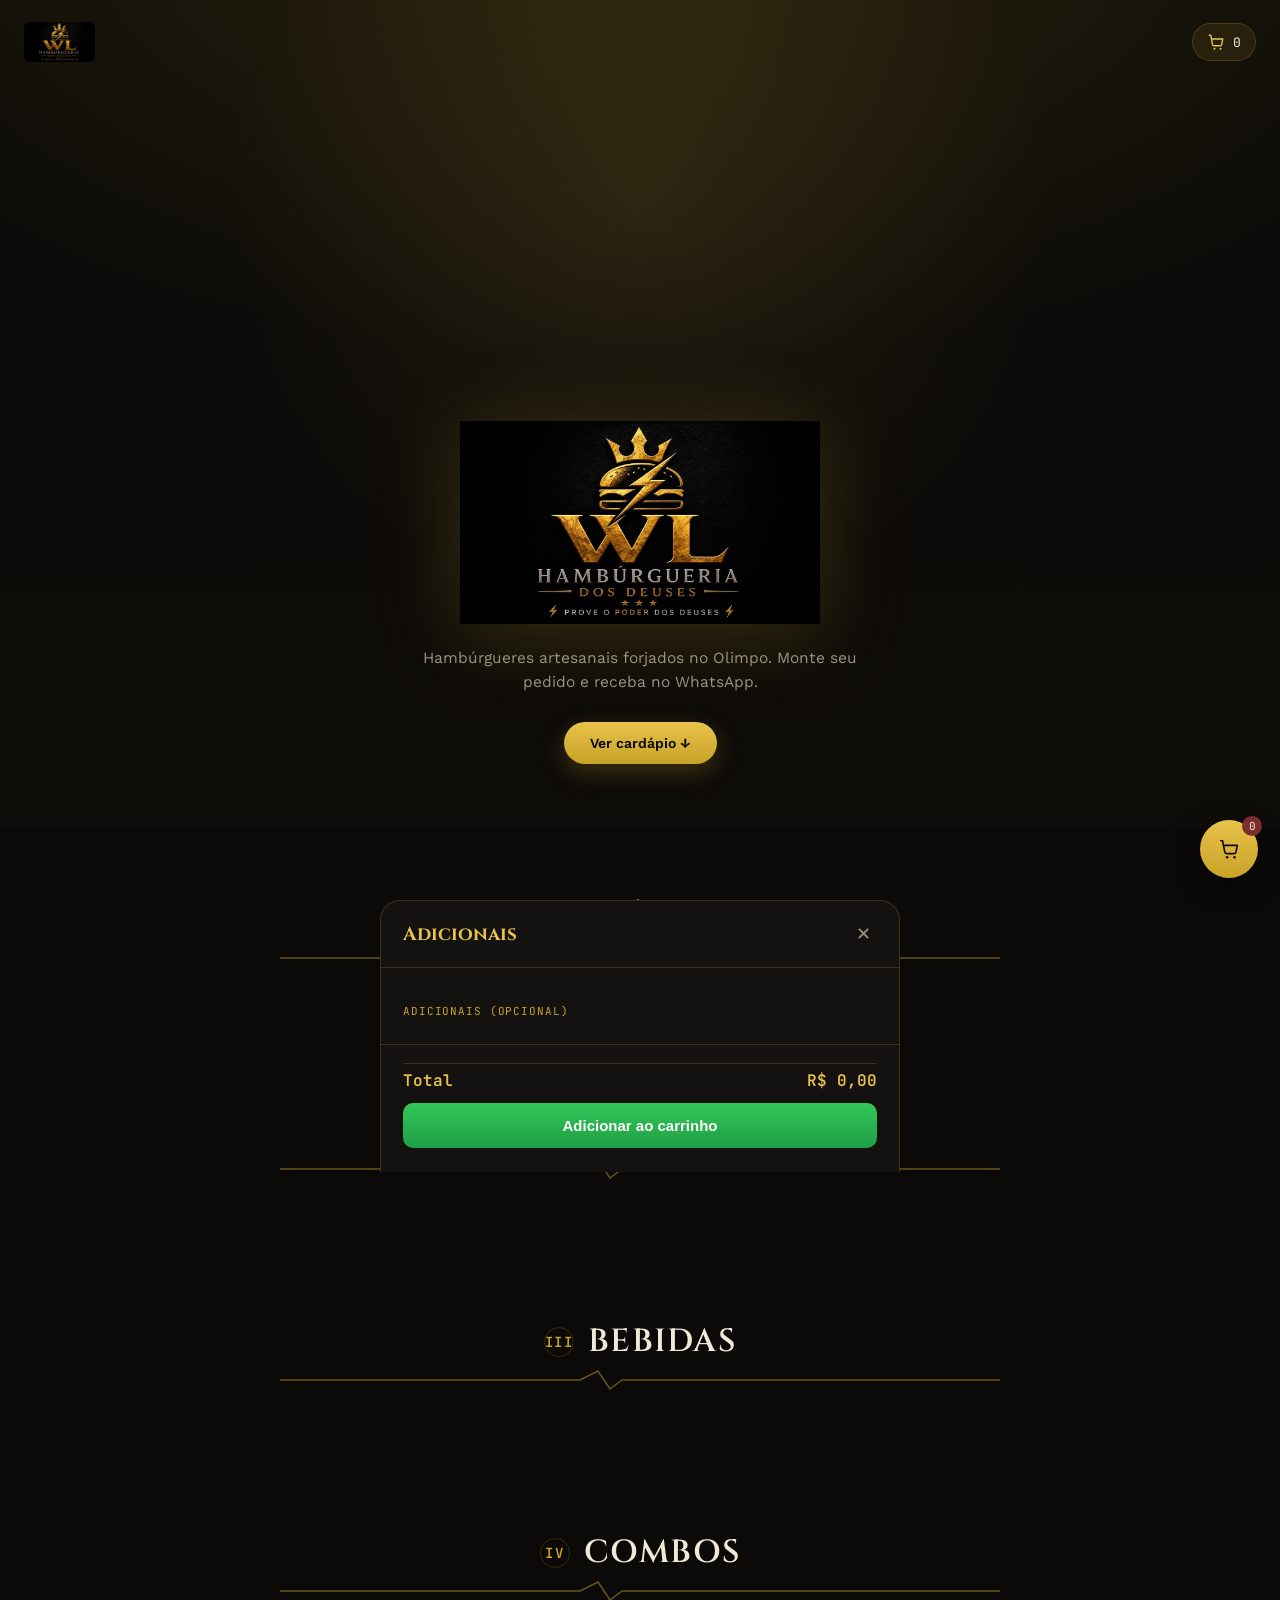
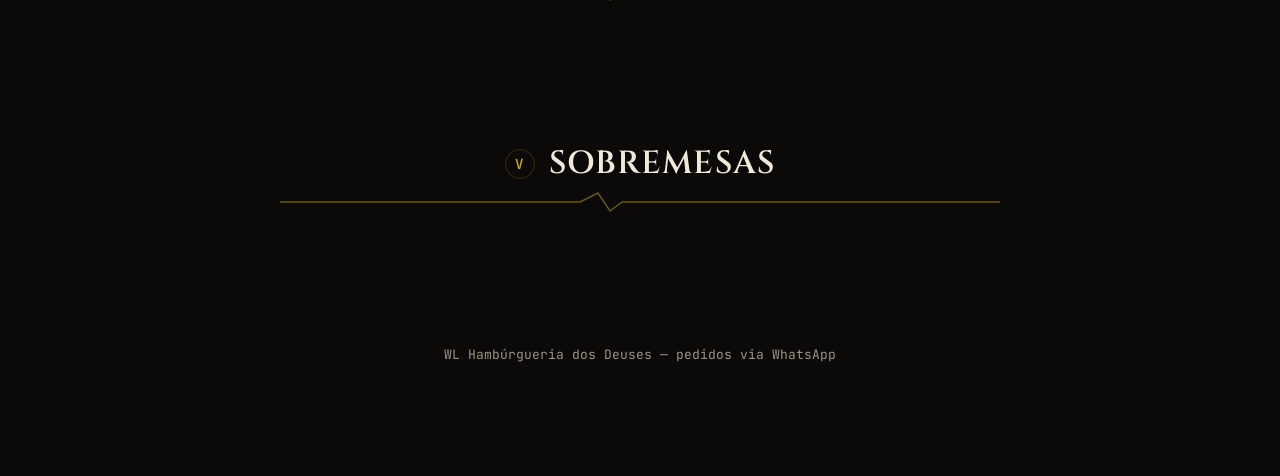
==== commit ab68f9e7: "Add files via upload" ====
--- a/index.html
+++ b/index.html
@@ -90,7 +90,7 @@
       <span>Subtotal</span>
       <span id="cartSubtotal">R$ 0,00</span>
     </div>
-    <div class="cart-subtotal-row">
+    <div class="cart-subtotal-row" id="deliveryFeeRow">
       <span>Taxa de entrega</span>
       <span id="cartDelivery">R$ 3,00</span>
     </div>
@@ -98,6 +98,17 @@
       <span>Total</span>
       <span id="cartTotal">R$ 0,00</span>
     </div>
+    <div class="delivery-toggle" id="deliveryToggle">
+      <label>
+        <input type="radio" name="deliveryType" value="entrega" checked>
+        Entrega
+      </label>
+      <label>
+        <input type="radio" name="deliveryType" value="retirada">
+        Retirar no local
+      </label>
+    </div>
+    <p class="delivery-note" id="deliveryNote">*Entregas em locais mais distantes podem ter a taxa alterada. Qualquer ajuste será combinado pelo WhatsApp.</p>
     <div class="cart-customer-fields">
       <input type="text" id="custName" placeholder="Seu nome" autocomplete="name">
       <input type="text" id="custAddress" placeholder="Endereço (rua, número, bairro)" autocomplete="street-address">
--- a/styles.css
+++ b/styles.css
@@ -0,0 +1,598 @@
+:root{
+  --ink:#0B0A08;
+  --ink-2:#141210;
+  --card:#1A1713;
+  --gold:#C9A227;
+  --gold-bright:#E8C34A;
+  --cream:#F1E9D8;
+  --stone:#9C9384;
+  --oxblood:#7A2E2E;
+  --line: rgba(201,162,39,0.22);
+  --radius: 14px;
+  --shadow: 0 12px 30px rgba(0,0,0,0.45);
+}
+
+*{box-sizing:border-box;}
+html{scroll-behavior:smooth;}
+body{
+  margin:0;
+  background:var(--ink);
+  color:var(--cream);
+  font-family:'Work Sans', sans-serif;
+  -webkit-font-smoothing:antialiased;
+}
+
+::selection{ background:var(--gold); color:var(--ink); }
+
+/* ---------- HERO ---------- */
+.hero{
+  position:relative;
+  min-height:92vh;
+  display:flex;
+  flex-direction:column;
+  justify-content:space-between;
+  overflow:hidden;
+  background:
+    radial-gradient(120% 90% at 50% -10%, rgba(201,162,39,0.16), transparent 60%),
+    linear-gradient(180deg, #0B0A08 0%, #0E0C09 100%);
+}
+.hero-glow{
+  position:absolute;
+  top:-30%;
+  left:50%;
+  transform:translateX(-50%);
+  width:900px;
+  height:900px;
+  background:radial-gradient(circle, rgba(232,195,74,0.10) 0%, transparent 65%);
+  pointer-events:none;
+}
+
+.topbar{
+  position:relative;
+  display:flex;
+  justify-content:space-between;
+  align-items:center;
+  padding:22px 24px;
+  z-index:2;
+}
+.brand-logo{
+  height:40px;
+  width:auto;
+  display:block;
+  border-radius:6px;
+}
+.cart-pill{
+  display:flex;
+  align-items:center;
+  gap:8px;
+  background:rgba(201,162,39,0.10);
+  border:1px solid var(--line);
+  color:var(--cream);
+  padding:9px 14px;
+  border-radius:999px;
+  font-family:'JetBrains Mono', monospace;
+  font-size:13px;
+  cursor:pointer;
+}
+.cart-pill svg{ color:var(--gold-bright); }
+
+.hero-content{
+  position:relative;
+  z-index:2;
+  padding:8px 24px 64px;
+  text-align:center;
+}
+.eyebrow{
+  font-family:'JetBrains Mono', monospace;
+  letter-spacing:0.22em;
+  text-transform:uppercase;
+  color:var(--gold);
+  font-size:12px;
+  margin:0 0 18px;
+}
+.hero-title{
+  font-family:'Cinzel', serif;
+  font-weight:800;
+  font-size:clamp(40px, 11vw, 78px);
+  line-height:1.02;
+  letter-spacing:0.01em;
+  margin:0;
+  background:linear-gradient(180deg, var(--gold-bright) 0%, var(--gold) 55%, #9c7f22 100%);
+  -webkit-background-clip:text;
+  background-clip:text;
+  color:transparent;
+  text-shadow:0 0 60px rgba(232,195,74,0.18);
+}
+
+/* Signature: hand-drawn lightning-bolt rule, echoing the logo's bolt */
+.bolt-rule{
+  width:64px;
+  height:34px;
+  margin:26px auto;
+  background: url("data:image/svg+xml;utf8,<svg xmlns='http://www.w3.org/2000/svg' viewBox='0 0 64 34'><path d='M36 1 L10 19 H26 L18 33 L54 13 H36 Z' fill='none' stroke='%23C9A227' stroke-width='2.4' stroke-linejoin='round'/></svg>") no-repeat center / contain;
+}
+.bolt-divider{
+  width:100%;
+  max-width:720px;
+  height:22px;
+  margin:0 auto 40px;
+  background: url("data:image/svg+xml;utf8,<svg xmlns='http://www.w3.org/2000/svg' viewBox='0 0 720 22' preserveAspectRatio='none'><path d='M0 11 H300 L318 2 L330 20 L342 11 H720' fill='none' stroke='%23C9A227' stroke-opacity='0.5' stroke-width='1.4'/></svg>") no-repeat center / contain;
+}
+
+.hero-logo{
+  width:min(360px, 78vw);
+  height:auto;
+  margin:6px auto 22px;
+  display:block;
+  filter:drop-shadow(0 12px 40px rgba(201,162,39,0.22));
+}
+
+.hero-sub{
+  max-width:440px;
+  margin:0 auto 28px;
+  color:var(--stone);
+  font-size:15.5px;
+  line-height:1.55;
+}
+.cta-scroll{
+  display:inline-block;
+  color:var(--ink);
+  background:linear-gradient(180deg, var(--gold-bright), var(--gold));
+  font-weight:600;
+  font-size:14px;
+  padding:13px 26px;
+  border-radius:999px;
+  text-decoration:none;
+  box-shadow:0 8px 24px rgba(201,162,39,0.25);
+}
+
+/* ---------- MENU ---------- */
+.menu-section{
+  max-width:1080px;
+  margin:0 auto;
+  padding:70px 24px 10px;
+}
+.section-title{
+  font-family:'Cinzel', serif;
+  font-weight:600;
+  font-size:clamp(24px,4vw,32px);
+  letter-spacing:0.04em;
+  text-transform:uppercase;
+  color:var(--cream);
+  text-align:center;
+  margin:0 0 6px;
+  display:flex;
+  align-items:center;
+  justify-content:center;
+  gap:14px;
+}
+.section-num{
+  font-family:'JetBrains Mono', monospace;
+  font-size:14px;
+  color:var(--gold);
+  border:1px solid var(--line);
+  width:30px;
+  height:30px;
+  border-radius:50%;
+  display:inline-flex;
+  align-items:center;
+  justify-content:center;
+}
+
+.grid{
+  display:grid;
+  grid-template-columns:repeat(auto-fill, minmax(260px, 1fr));
+  gap:20px;
+  padding-bottom:20px;
+}
+
+.item-card{
+  background:var(--card);
+  border:1px solid var(--line);
+  border-radius:var(--radius);
+  padding:18px;
+  display:flex;
+  flex-direction:column;
+  gap:10px;
+  transition:border-color .2s ease, transform .2s ease;
+}
+.item-card:hover{ border-color:rgba(201,162,39,0.5); transform:translateY(-2px); }
+
+.item-photo{
+  width:100%;
+  aspect-ratio:4/3;
+  object-fit:cover;
+  border-radius:10px;
+  margin-bottom:2px;
+}
+
+.item-name{
+  font-family:'Cinzel', serif;
+  font-weight:600;
+  font-size:18px;
+  color:var(--gold-bright);
+  margin:0;
+}
+.item-desc{
+  font-size:13.5px;
+  line-height:1.5;
+  color:var(--stone);
+  margin:0;
+  flex-grow:1;
+}
+.item-footer{
+  display:flex;
+  align-items:center;
+  justify-content:space-between;
+  margin-top:4px;
+}
+.item-price{
+  font-family:'JetBrains Mono', monospace;
+  font-size:15px;
+  font-weight:600;
+  color:var(--cream);
+}
+.add-btn{
+  background:transparent;
+  border:1px solid var(--gold);
+  color:var(--gold-bright);
+  width:34px;
+  height:34px;
+  border-radius:50%;
+  font-size:18px;
+  line-height:1;
+  cursor:pointer;
+  transition:background .15s ease, color .15s ease;
+}
+.add-btn:hover{ background:var(--gold); color:var(--ink); }
+
+.qty-row{
+  display:flex;
+  align-items:center;
+  gap:10px;
+  font-family:'JetBrains Mono', monospace;
+}
+.qty-row button{
+  background:transparent;
+  border:1px solid var(--gold);
+  color:var(--gold-bright);
+  width:30px;
+  height:30px;
+  border-radius:50%;
+  cursor:pointer;
+  font-size:15px;
+}
+
+/* ---------- FOOTER ---------- */
+.site-footer{
+  text-align:center;
+  padding:50px 24px 100px;
+  color:var(--stone);
+  font-size:13px;
+  font-family:'JetBrains Mono', monospace;
+}
+
+/* ---------- FLOATING CART ---------- */
+.fab-cart{
+  position:fixed;
+  bottom:22px;
+  right:22px;
+  background:linear-gradient(180deg, var(--gold-bright), var(--gold));
+  color:var(--ink);
+  border:none;
+  width:58px;
+  height:58px;
+  border-radius:50%;
+  display:flex;
+  align-items:center;
+  justify-content:center;
+  box-shadow:0 10px 26px rgba(0,0,0,0.5);
+  cursor:pointer;
+  z-index:40;
+}
+.fab-count{
+  position:absolute;
+  top:-4px;
+  right:-4px;
+  background:var(--oxblood);
+  color:var(--cream);
+  font-family:'JetBrains Mono', monospace;
+  font-size:11px;
+  min-width:20px;
+  height:20px;
+  border-radius:999px;
+  display:flex;
+  align-items:center;
+  justify-content:center;
+  padding:0 4px;
+}
+
+/* ---------- CART DRAWER ---------- */
+.overlay{
+  position:fixed; inset:0;
+  background:rgba(0,0,0,0.55);
+  opacity:0;
+  pointer-events:none;
+  transition:opacity .25s ease;
+  z-index:50;
+}
+.overlay.open{ opacity:1; pointer-events:auto; }
+
+.cart-drawer{
+  position:fixed;
+  top:0; right:0;
+  height:100%;
+  width:min(400px, 100%);
+  background:var(--ink-2);
+  border-left:1px solid var(--line);
+  transform:translateX(100%);
+  transition:transform .3s ease;
+  z-index:60;
+  display:flex;
+  flex-direction:column;
+}
+.cart-drawer.open{ transform:translateX(0); }
+
+.cart-header{
+  display:flex; justify-content:space-between; align-items:center;
+  padding:20px 22px;
+  border-bottom:1px solid var(--line);
+}
+.cart-header h3{
+  font-family:'Cinzel', serif;
+  color:var(--gold-bright);
+  margin:0;
+  font-size:19px;
+}
+.close-cart{
+  background:none; border:none; color:var(--stone);
+  font-size:18px; cursor:pointer;
+}
+
+.cart-items{
+  flex:1;
+  overflow-y:auto;
+  padding:16px 22px;
+  display:flex;
+  flex-direction:column;
+  gap:14px;
+}
+.cart-empty{ color:var(--stone); font-size:14px; text-align:center; margin-top:40px; }
+
+.cart-line{
+  display:flex;
+  justify-content:space-between;
+  align-items:center;
+  gap:10px;
+  border-bottom:1px solid var(--line);
+  padding-bottom:12px;
+}
+.cart-line-name{ font-size:14px; color:var(--cream); }
+.cart-line-price{ font-family:'JetBrains Mono', monospace; font-size:12.5px; color:var(--stone); }
+.cart-line-remove{
+  background:none; border:none; color:var(--oxblood);
+  font-size:13px; cursor:pointer; text-decoration:underline;
+}
+
+.cart-footer{
+  border-top:1px solid var(--line);
+  padding:18px 22px 24px;
+  display:flex;
+  flex-direction:column;
+  gap:12px;
+  overflow-y:auto;
+  max-height:64vh;
+}
+
+.delivery-toggle{
+  display:flex;
+  gap:10px;
+}
+.delivery-toggle label{
+  flex:1;
+  display:flex;
+  align-items:center;
+  justify-content:center;
+  gap:6px;
+  background:var(--card);
+  border:1px solid var(--line);
+  border-radius:10px;
+  padding:10px 8px;
+  font-size:13px;
+  color:var(--stone);
+  cursor:pointer;
+}
+.delivery-toggle input[type="radio"]{
+  accent-color:var(--gold);
+}
+.delivery-toggle label:has(input:checked){
+  border-color:var(--gold);
+  color:var(--cream);
+}
+.delivery-note{
+  font-size:11.5px;
+  color:var(--stone);
+  line-height:1.4;
+  margin:0;
+}
+
+.cart-customer-fields{
+  display:flex;
+  flex-direction:column;
+  gap:8px;
+}
+.cart-customer-fields input,
+.cart-customer-fields select{
+  background:var(--card);
+  border:1px solid var(--line);
+  border-radius:10px;
+  color:var(--cream);
+  padding:11px 12px;
+  font-family:'Work Sans', sans-serif;
+  font-size:13.5px;
+  width:100%;
+}
+.cart-customer-fields input::placeholder{
+  color:var(--stone);
+}
+.cart-customer-fields select{
+  color:var(--stone);
+}
+.cart-customer-fields select:valid{
+  color:var(--cream);
+}
+.cart-subtotal-row{
+  display:flex;
+  justify-content:space-between;
+  font-family:'JetBrains Mono', monospace;
+  font-size:13px;
+  color:var(--stone);
+}
+.cart-total-row{
+  display:flex;
+  justify-content:space-between;
+  font-family:'JetBrains Mono', monospace;
+  font-size:16px;
+  color:var(--gold-bright);
+  font-weight:600;
+  padding-top:6px;
+  border-top:1px solid var(--line);
+}
+#cartNotes{
+  background:var(--card);
+  border:1px solid var(--line);
+  border-radius:10px;
+  color:var(--cream);
+  padding:10px 12px;
+  font-family:'Work Sans', sans-serif;
+  font-size:13px;
+  resize:vertical;
+}
+.checkout-btn{
+  background:linear-gradient(180deg, #34C759, #1e9e46);
+  color:#fff;
+  border:none;
+  padding:14px;
+  border-radius:10px;
+  font-weight:600;
+  font-size:15px;
+  cursor:pointer;
+}
+.checkout-btn:disabled{ opacity:0.4; cursor:not-allowed; }
+
+/* ---------- TOAST ---------- */
+.toast{
+  position:fixed;
+  bottom:90px;
+  left:50%;
+  transform:translateX(-50%) translateY(20px);
+  background:var(--card);
+  border:1px solid var(--gold);
+  color:var(--cream);
+  padding:10px 18px;
+  border-radius:999px;
+  font-size:13px;
+  opacity:0;
+  pointer-events:none;
+  transition:opacity .25s ease, transform .25s ease;
+  z-index:80;
+}
+.toast.show{ opacity:1; transform:translateX(-50%) translateY(0); }
+
+/* ---------- ADDON MODAL (bottom sheet) ---------- */
+.addon-modal{
+  position:fixed;
+  left:0; right:0; bottom:0;
+  max-width:520px;
+  margin:0 auto;
+  max-height:85vh;
+  background:var(--ink-2);
+  border:1px solid var(--line);
+  border-bottom:none;
+  border-radius:20px 20px 0 0;
+  transform:translateY(100%);
+  transition:transform .3s ease;
+  z-index:70;
+  display:flex;
+  flex-direction:column;
+  overflow:hidden;
+}
+.addon-modal.open{ transform:translateY(0); }
+
+.addon-modal-body{
+  padding:16px 22px;
+  overflow-y:auto;
+  flex:1;
+}
+
+.addon-item-header{
+  display:flex;
+  gap:14px;
+  align-items:center;
+  margin-bottom:16px;
+}
+.addon-item-photo{
+  width:76px;
+  height:76px;
+  object-fit:cover;
+  border-radius:10px;
+  flex-shrink:0;
+}
+.addon-item-photo[src=""]{ display:none; }
+.addon-item-name{
+  font-family:'Cinzel', serif;
+  color:var(--gold-bright);
+  font-size:17px;
+  margin:0 0 4px;
+}
+.addon-item-desc{
+  font-size:12.5px;
+  color:var(--stone);
+  margin:0;
+  line-height:1.4;
+}
+
+.addon-section-label{
+  font-family:'JetBrains Mono', monospace;
+  font-size:11px;
+  letter-spacing:0.08em;
+  text-transform:uppercase;
+  color:var(--gold);
+  margin:0 0 10px;
+}
+
+.addon-row{
+  display:flex;
+  justify-content:space-between;
+  align-items:center;
+  gap:10px;
+  padding:12px 0;
+  border-bottom:1px solid var(--line);
+}
+.addon-info{
+  display:flex;
+  flex-direction:column;
+  gap:2px;
+}
+.addon-name{
+  font-size:14px;
+  color:var(--cream);
+}
+.addon-price{
+  font-family:'JetBrains Mono', monospace;
+  font-size:12px;
+  color:var(--stone);
+}
+
+.cart-line-addons{
+  font-size:12px;
+  color:var(--stone);
+  margin:2px 0;
+}
+
+@media (max-width:480px){
+  .addon-modal{ border-radius:16px 16px 0 0; }
+  .fab-cart{ bottom:18px; right:18px; }
+}
+
+
